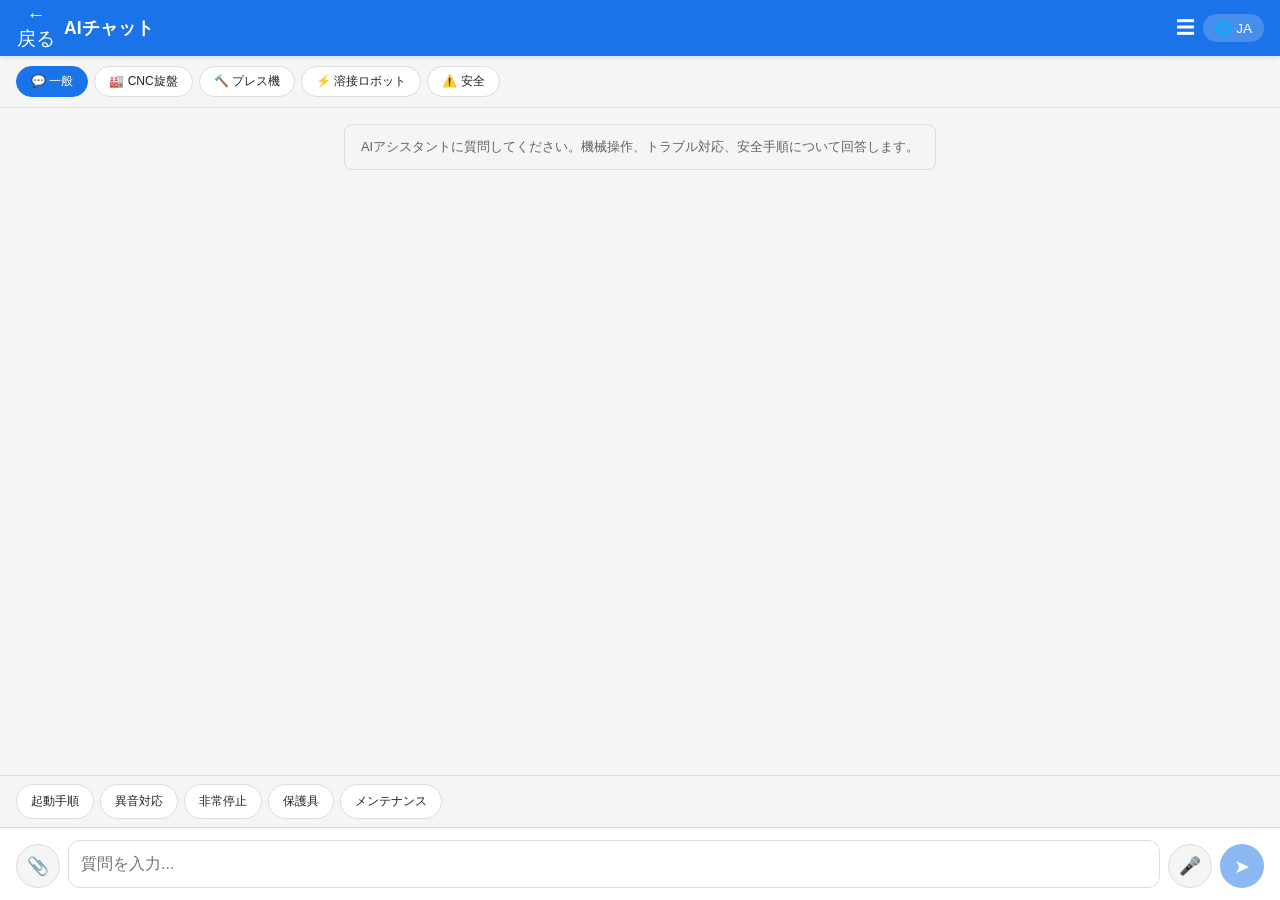
==== app/pages/chat.html @ f4dd7ce7 "Initial commit: Genba AI Navi - 製造現場向けAIナビポータル Google Map統合、拠点管理、ダッシュボード、チャット、チェックリスト等を含む  Co-Author" ====
<!DOCTYPE html>
<html lang="ja">
<head>
  <meta charset="UTF-8">
  <meta name="viewport" content="width=device-width, initial-scale=1.0, maximum-scale=1.0, user-scalable=no">
  <title>AIチャット - 現場AIナビ</title>
  <link rel="stylesheet" href="../css/style.css">
  <link rel="stylesheet" href="../css/layout.css">
  <style>
    body {
      display: flex;
      flex-direction: column;
      height: 100vh;
      overflow: hidden;
    }

    .chat-page {
      flex: 1;
      display: flex;
      flex-direction: column;
      padding-top: var(--layout-header-height);
      overflow: hidden;
    }

    /* Context Selector */
    .context-bar {
      flex-shrink: 0;
      display: flex;
      gap: 6px;
      padding: 10px 16px;
      overflow-x: auto;
      border-bottom: 1px solid var(--border);
      background: var(--bg);
    }

    .context-chip {
      padding: 6px 14px;
      border: 1px solid var(--border);
      border-radius: 20px;
      background: var(--bg-card);
      cursor: pointer;
      font-size: 0.75em;
      white-space: nowrap;
      color: var(--text);
      transition: all 0.2s;
    }

    .context-chip.active {
      background: var(--primary);
      color: #fff;
      border-color: var(--primary);
    }

    /* Messages */
    .chat-messages-full {
      flex: 1;
      overflow-y: auto;
      padding: 16px;
      display: flex;
      flex-direction: column;
      gap: 12px;
      -webkit-overflow-scrolling: touch;
    }

    .msg {
      max-width: 85%;
      padding: 12px 16px;
      border-radius: 16px;
      font-size: 0.95em;
      line-height: 1.6;
      word-break: break-word;
      position: relative;
    }

    .msg.user {
      align-self: flex-end;
      background: var(--primary);
      color: #fff;
      border-bottom-right-radius: 4px;
    }

    .msg.ai {
      align-self: flex-start;
      background: var(--bg-card);
      border: 1px solid var(--border);
      border-bottom-left-radius: 4px;
    }

    .msg.system {
      align-self: center;
      background: var(--bg);
      border: 1px solid var(--border);
      font-size: 0.8em;
      color: var(--text-secondary);
      text-align: center;
      max-width: 90%;
      border-radius: 8px;
    }

    .msg-time {
      font-size: 0.65em;
      opacity: 0.6;
      margin-top: 4px;
      text-align: right;
    }

    .msg.ai .msg-time { text-align: left; }

    .msg-actions {
      display: flex;
      gap: 6px;
      margin-top: 8px;
    }

    .msg-action-btn {
      background: none;
      border: 1px solid var(--border);
      padding: 4px 10px;
      border-radius: 16px;
      cursor: pointer;
      font-size: 0.75em;
      color: var(--text-secondary);
      transition: background 0.15s;
    }

    .msg-action-btn:active { background: var(--bg); }

    /* Thinking indicator */
    .thinking-dots {
      display: inline-flex;
      gap: 4px;
      padding: 4px 0;
    }

    .thinking-dots span {
      width: 8px;
      height: 8px;
      background: var(--text-secondary);
      border-radius: 50%;
      animation: bounce 1.4s infinite ease-in-out;
    }

    .thinking-dots span:nth-child(1) { animation-delay: 0s; }
    .thinking-dots span:nth-child(2) { animation-delay: 0.2s; }
    .thinking-dots span:nth-child(3) { animation-delay: 0.4s; }

    @keyframes bounce {
      0%, 80%, 100% { transform: scale(0.6); opacity: 0.4; }
      40% { transform: scale(1); opacity: 1; }
    }

    /* Suggested Questions */
    .suggestions {
      flex-shrink: 0;
      display: flex;
      gap: 6px;
      padding: 8px 16px;
      overflow-x: auto;
      border-top: 1px solid var(--border);
      background: var(--bg);
    }

    .suggestion-btn {
      padding: 8px 14px;
      background: var(--bg-card);
      border: 1px solid var(--border);
      border-radius: 20px;
      cursor: pointer;
      font-size: 0.78em;
      white-space: nowrap;
      color: var(--text);
    }

    .suggestion-btn:active { background: rgba(26, 115, 232, 0.1); }

    /* Input Area */
    .chat-input-full {
      flex-shrink: 0;
      padding: 12px 16px;
      border-top: 1px solid var(--border);
      background: var(--bg-card);
      padding-bottom: calc(12px + env(safe-area-inset-bottom, 0));
    }

    .input-row {
      display: flex;
      align-items: flex-end;
      gap: 8px;
    }

    .input-row textarea {
      flex: 1;
      padding: 10px 14px;
      border: 1px solid var(--border);
      border-radius: 20px;
      resize: none;
      font-size: 0.95em;
      font-family: inherit;
      background: var(--bg);
      color: var(--text);
      max-height: 120px;
      line-height: 1.4;
    }

    .input-row textarea:focus {
      outline: none;
      border-color: var(--primary);
    }

    .send-btn {
      width: 44px;
      height: 44px;
      border-radius: 50%;
      background: var(--primary);
      color: #fff;
      border: none;
      cursor: pointer;
      font-size: 1.2em;
      display: flex;
      align-items: center;
      justify-content: center;
      flex-shrink: 0;
    }

    .send-btn:disabled { opacity: 0.5; cursor: not-allowed; }
    .send-btn:active:not(:disabled) { background: var(--primary-dark); }

    .voice-btn-chat {
      width: 44px;
      height: 44px;
      border-radius: 50%;
      background: var(--bg);
      border: 1px solid var(--border);
      cursor: pointer;
      font-size: 1.1em;
      display: flex;
      align-items: center;
      justify-content: center;
      flex-shrink: 0;
    }

    .voice-btn-chat.recording {
      background: var(--danger);
      border-color: var(--danger);
      animation: pulse 1s infinite;
    }

    /* Image upload */
    .attach-btn {
      width: 44px;
      height: 44px;
      border-radius: 50%;
      background: var(--bg);
      border: 1px solid var(--border);
      cursor: pointer;
      font-size: 1.1em;
      display: flex;
      align-items: center;
      justify-content: center;
      flex-shrink: 0;
    }

    .image-preview {
      display: none;
      padding: 8px 16px 0;
    }

    .image-preview img {
      max-height: 100px;
      border-radius: 8px;
      border: 1px solid var(--border);
    }

    .image-preview .remove-img {
      background: var(--danger);
      color: #fff;
      border: none;
      border-radius: 50%;
      width: 22px;
      height: 22px;
      cursor: pointer;
      font-size: 0.7em;
      position: relative;
      top: -50px;
      left: -12px;
    }

    /* History sidebar */
    .history-drawer {
      position: fixed;
      top: 0;
      left: -300px;
      width: 280px;
      height: 100vh;
      background: var(--bg-card);
      border-right: 1px solid var(--border);
      z-index: 300;
      transition: left 0.3s ease;
      display: flex;
      flex-direction: column;
    }

    .history-drawer.open { left: 0; }

    .history-drawer-header {
      padding: 16px;
      border-bottom: 1px solid var(--border);
      display: flex;
      justify-content: space-between;
      align-items: center;
      padding-top: calc(16px + env(safe-area-inset-top, 0));
    }

    .history-drawer-header h3 { font-size: 1em; }

    .history-drawer-close {
      background: none;
      border: none;
      font-size: 1.2em;
      cursor: pointer;
      color: var(--text);
    }

    .history-list {
      flex: 1;
      overflow-y: auto;
      padding: 8px;
    }

    .history-entry {
      padding: 10px 12px;
      border-radius: 8px;
      cursor: pointer;
      font-size: 0.85em;
      margin-bottom: 4px;
      color: var(--text);
      transition: background 0.15s;
    }

    .history-entry:hover { background: var(--bg); }

    .history-entry .history-q {
      font-weight: 500;
      white-space: nowrap;
      overflow: hidden;
      text-overflow: ellipsis;
    }

    .history-entry .history-t {
      font-size: 0.75em;
      color: var(--text-secondary);
      margin-top: 2px;
    }

    .new-chat-btn {
      margin: 8px;
      padding: 10px;
      background: var(--primary);
      color: #fff;
      border: none;
      border-radius: 8px;
      cursor: pointer;
      font-size: 0.9em;
    }

    .overlay {
      position: fixed;
      inset: 0;
      background: rgba(0,0,0,0.4);
      z-index: 250;
      display: none;
    }

    .overlay.show { display: block; }
  </style>
</head>
<body>
  <!-- Header -->
  <header class="l-header">
    <div class="l-header__left">
      <button id="back-btn" class="l-header__back" onclick="window.location.href='../index.html'">←</button>
      <span class="l-header__title" id="header-title">AIチャット</span>
    </div>
    <div class="l-header__actions">
      <button id="history-toggle" style="background:none;border:none;color:#fff;font-size:1.2em;cursor:pointer;">☰</button>
      <button id="lang-btn" class="icon-btn" style="color:#fff;">
        <span>🌐</span>
        <span id="current-lang">JA</span>
      </button>
    </div>
  </header>

  <!-- History Drawer -->
  <div class="overlay" id="overlay"></div>
  <div class="history-drawer" id="history-drawer">
    <div class="history-drawer-header">
      <h3 id="history-title">質問履歴</h3>
      <button class="history-drawer-close" id="history-close">✕</button>
    </div>
    <div class="history-list" id="history-list"></div>
    <button class="new-chat-btn" id="new-chat-btn">＋ 新しいチャット</button>
  </div>

  <!-- Chat Page -->
  <div class="chat-page l-chat">
    <!-- Context Selector -->
    <div class="context-bar">
      <button class="context-chip active" data-context="general">💬 一般</button>
      <button class="context-chip" data-context="cnc">🏭 CNC旋盤</button>
      <button class="context-chip" data-context="press">🔨 プレス機</button>
      <button class="context-chip" data-context="welder">⚡ 溶接ロボット</button>
      <button class="context-chip" data-context="safety">⚠️ 安全</button>
    </div>

    <!-- Messages -->
    <div class="chat-messages-full l-chat__messages" id="chat-messages">
      <div class="msg system">
        <span id="welcome-msg">AIアシスタントに質問してください。機械操作、トラブル対応、安全手順について回答します。</span>
      </div>
    </div>

    <!-- Suggestions -->
    <div class="suggestions" id="suggestions">
      <button class="suggestion-btn" data-q="CNC旋盤の起動手順を教えて">起動手順</button>
      <button class="suggestion-btn" data-q="異音がする場合どうすればいい？">異音対応</button>
      <button class="suggestion-btn" data-q="非常停止の手順は？">非常停止</button>
      <button class="suggestion-btn" data-q="保護具の正しい着用方法">保護具</button>
      <button class="suggestion-btn" data-q="定期メンテナンスの項目">メンテナンス</button>
    </div>

    <!-- Image Preview -->
    <div class="image-preview" id="image-preview">
      <img id="preview-img" src="" alt="preview">
      <button class="remove-img" id="remove-img">✕</button>
    </div>

    <!-- Input Area -->
    <div class="chat-input-full l-chat__input">
      <div class="input-row">
        <button class="attach-btn" id="attach-btn" title="画像を添付">📎</button>
        <textarea id="chat-input" rows="1" placeholder="質問を入力..."></textarea>
        <button class="voice-btn-chat" id="voice-btn" title="音声入力">🎤</button>
        <button class="send-btn" id="send-btn" disabled>➤</button>
      </div>
      <input type="file" id="file-input" accept="image/*" style="display:none;">
    </div>
  </div>

  <script>
    // ========== State ==========
    const lang = localStorage.getItem('genba-lang') || 'ja';
    const aiModel = localStorage.getItem('genba-model') || 'gemma3:latest';
    const voiceEnabled = localStorage.getItem('genba-voice') !== 'false';
    const voiceSpeed = parseFloat(localStorage.getItem('genba-voice-speed') || '1');
    let currentContext = 'general';
    let attachedImage = null;
    let conversations = JSON.parse(localStorage.getItem('genba-chat-history') || '[]');
    let currentConvoId = Date.now();
    let messages = [];

    // Theme
    document.documentElement.setAttribute('data-theme', localStorage.getItem('genba-theme') || 'light');
    document.documentElement.setAttribute('data-fontsize', localStorage.getItem('genba-fontsize') || 'medium');

    // ========== i18n ==========
    const texts = {
      ja: {
        title: 'AIチャット', history: '質問履歴', newChat: '＋ 新しいチャット',
        placeholder: '質問を入力...', back: '← 戻る',
        welcome: 'AIアシスタントに質問してください。機械操作、トラブル対応、安全手順について回答します。',
        thinking: '考え中...', error: 'エラー: Ollamaに接続できません',
        copied: 'コピーしました', read: '🔊 読み上げ', copy: '📋 コピー',
        general: '💬 一般', safety: '⚠️ 安全',
        s1: '起動手順', s2: '異音対応', s3: '非常停止', s4: '保護具', s5: 'メンテナンス',
        q1: 'CNC旋盤の起動手順を教えて', q2: '異音がする場合どうすればいい？',
        q3: '非常停止の手順は？', q4: '保護具の正しい着用方法', q5: '定期メンテナンスの項目',
      },
      en: {
        title: 'AI Chat', history: 'History', newChat: '＋ New Chat',
        placeholder: 'Type your question...', back: '← Back',
        welcome: 'Ask the AI assistant about machine operation, troubleshooting, and safety procedures.',
        thinking: 'Thinking...', error: 'Error: Cannot connect to Ollama',
        copied: 'Copied', read: '🔊 Read', copy: '📋 Copy',
        general: '💬 General', safety: '⚠️ Safety',
        s1: 'Startup', s2: 'Strange noise', s3: 'Emergency stop', s4: 'PPE', s5: 'Maintenance',
        q1: 'How to start the CNC lathe?', q2: 'What to do if there is a strange noise?',
        q3: 'Emergency stop procedure?', q4: 'Proper PPE usage', q5: 'Regular maintenance items',
      },
      th: {
        title: 'แชท AI', history: 'ประวัติ', newChat: '＋ แชทใหม่',
        placeholder: 'พิมพ์คำถาม...', back: '← กลับ',
        welcome: 'ถามผู้ช่วย AI เกี่ยวกับการใช้เครื่องจักร การแก้ปัญหา และขั้นตอนความปลอดภัย',
        thinking: 'กำลังคิด...', error: 'ข้อผิดพลาด: ไม่สามารถเชื่อมต่อ Ollama',
        copied: 'คัดลอกแล้ว', read: '🔊 อ่าน', copy: '📋 คัดลอก',
        general: '💬 ทั่วไป', safety: '⚠️ ความปลอดภัย',
        s1: 'เริ่มเครื่อง', s2: 'เสียงผิดปกติ', s3: 'หยุดฉุกเฉิน', s4: 'อุปกรณ์ป้องกัน', s5: 'บำรุงรักษา',
        q1: 'วิธีเริ่มเครื่องกลึง CNC?', q2: 'ทำอย่างไรเมื่อมีเสียงผิดปกติ?',
        q3: 'ขั้นตอนหยุดฉุกเฉิน?', q4: 'วิธีสวมอุปกรณ์ป้องกันที่ถูกต้อง', q5: 'รายการบำรุงรักษาประจำ',
      },
      vi: {
        title: 'Chat AI', history: 'Lịch sử', newChat: '＋ Chat mới',
        placeholder: 'Nhập câu hỏi...', back: '← Quay lại',
        welcome: 'Hỏi trợ lý AI về vận hành máy, xử lý sự cố và quy trình an toàn.',
        thinking: 'Đang suy nghĩ...', error: 'Lỗi: Không thể kết nối Ollama',
        copied: 'Đã sao chép', read: '🔊 Đọc', copy: '📋 Sao chép',
        general: '💬 Chung', safety: '⚠️ An toàn',
        s1: 'Khởi động', s2: 'Tiếng lạ', s3: 'Dừng khẩn cấp', s4: 'Bảo hộ', s5: 'Bảo trì',
        q1: 'Cách khởi động máy tiện CNC?', q2: 'Phải làm gì khi có tiếng lạ?',
        q3: 'Quy trình dừng khẩn cấp?', q4: 'Cách sử dụng đồ bảo hộ đúng', q5: 'Các mục bảo trì định kỳ',
      },
    };

    const t = texts[lang] || texts.ja;

    // Apply i18n
    document.getElementById('header-title').textContent = t.title;
    document.getElementById('history-title').textContent = t.history;
    document.getElementById('new-chat-btn').textContent = t.newChat;
    document.getElementById('chat-input').placeholder = t.placeholder;
    document.getElementById('back-btn').textContent = t.back;
    document.getElementById('welcome-msg').textContent = t.welcome;
    document.getElementById('current-lang').textContent = lang.toUpperCase();

    const sugBtns = document.querySelectorAll('.suggestion-btn');
    const sKeys = ['s1','s2','s3','s4','s5'];
    const qKeys = ['q1','q2','q3','q4','q5'];
    sugBtns.forEach((btn, i) => {
      btn.textContent = t[sKeys[i]];
      btn.dataset.q = t[qKeys[i]];
    });

    // ========== Context ==========
    const contextPrompts = {
      general: 'You are a factory floor assistant AI.',
      cnc: 'You are an expert on CNC lathes (model CK6140, FANUC controller). Focus on CNC lathe operation, programming, and troubleshooting.',
      press: 'You are an expert on hydraulic press machines (model AP-100, 100-ton). Focus on press operation and safety.',
      welder: 'You are an expert on arc welding robots (model RW-200). Focus on welding robot operation and maintenance.',
      safety: 'You are a factory safety expert. Focus on safety procedures, PPE, emergency response, and daily inspections.',
    };

    document.querySelectorAll('.context-chip').forEach(chip => {
      chip.addEventListener('click', () => {
        document.querySelectorAll('.context-chip').forEach(c => c.classList.remove('active'));
        chip.classList.add('active');
        currentContext = chip.dataset.context;
      });
    });

    // ========== Chat ==========
    const chatInput = document.getElementById('chat-input');
    const sendBtn = document.getElementById('send-btn');
    const chatMessages = document.getElementById('chat-messages');

    chatInput.addEventListener('input', () => {
      sendBtn.disabled = !chatInput.value.trim() && !attachedImage;
      chatInput.style.height = 'auto';
      chatInput.style.height = Math.min(chatInput.scrollHeight, 120) + 'px';
    });

    chatInput.addEventListener('keydown', (e) => {
      if (e.key === 'Enter' && !e.shiftKey) {
        e.preventDefault();
        sendMessage();
      }
    });

    sendBtn.addEventListener('click', sendMessage);

    // Suggestions
    document.querySelectorAll('.suggestion-btn').forEach(btn => {
      btn.addEventListener('click', () => {
        chatInput.value = btn.dataset.q;
        sendBtn.disabled = false;
        sendMessage();
      });
    });

    async function sendMessage() {
      const text = chatInput.value.trim();
      if (!text && !attachedImage) return;

      chatInput.value = '';
      chatInput.style.height = 'auto';
      sendBtn.disabled = true;
      document.getElementById('suggestions').style.display = 'none';

      addMessage(text, 'user');
      messages.push({ role: 'user', content: text });

      // Clear image
      const imgData = attachedImage;
      if (attachedImage) {
        attachedImage = null;
        document.getElementById('image-preview').style.display = 'none';
      }

      // Thinking
      const thinkingEl = document.createElement('div');
      thinkingEl.className = 'msg ai';
      thinkingEl.innerHTML = `<div class="thinking-dots"><span></span><span></span><span></span></div>`;
      chatMessages.appendChild(thinkingEl);
      chatMessages.scrollTop = chatMessages.scrollHeight;

      try {
        const langNames = { ja: '日本語', en: 'English', th: 'ภาษาไทย', vi: 'Tiếng Việt' };
        const systemPrompt = `${contextPrompts[currentContext]} Always respond in ${langNames[lang] || '日本語'}. Keep answers clear, concise, and step-by-step. Use simple language suitable for factory workers.`;

        const body = {
          model: aiModel,
          prompt: text,
          system: systemPrompt,
          stream: false,
        };

        // If vision model and image attached
        if (imgData && aiModel.includes('vl')) {
          body.images = [imgData.split(',')[1]];
        }

        const res = await fetch('http://localhost:11434/api/generate', {
          method: 'POST',
          headers: { 'Content-Type': 'application/json' },
          body: JSON.stringify(body),
        });

        const data = await res.json();
        thinkingEl.remove();
        addMessage(data.response, 'ai');
        messages.push({ role: 'assistant', content: data.response });

        // Save to history
        saveConversation(text, data.response);
      } catch (e) {
        thinkingEl.remove();
        addMessage(t.error, 'ai');
      }
    }

    function addMessage(text, type) {
      const el = document.createElement('div');
      el.className = `msg ${type}`;

      const time = new Date().toLocaleTimeString([], { hour: '2-digit', minute: '2-digit' });
      let html = `<div class="msg-text">${escapeHtml(text)}</div><div class="msg-time">${time}</div>`;

      if (type === 'ai') {
        html += `
          <div class="msg-actions">
            <button class="msg-action-btn copy-btn">${t.copy}</button>
            <button class="msg-action-btn read-btn">${t.read}</button>
          </div>`;
      }

      el.innerHTML = html;

      if (type === 'ai') {
        el.querySelector('.copy-btn').addEventListener('click', () => {
          navigator.clipboard.writeText(text);
          el.querySelector('.copy-btn').textContent = `✓ ${t.copied}`;
          setTimeout(() => el.querySelector('.copy-btn').textContent = t.copy, 2000);
        });
        el.querySelector('.read-btn').addEventListener('click', () => speak(text));
      }

      chatMessages.appendChild(el);
      chatMessages.scrollTop = chatMessages.scrollHeight;
    }

    function escapeHtml(str) {
      const div = document.createElement('div');
      div.textContent = str;
      return div.innerHTML.replace(/\n/g, '<br>');
    }

    // ========== Image Attach ==========
    const attachBtn = document.getElementById('attach-btn');
    const fileInput = document.getElementById('file-input');

    attachBtn.addEventListener('click', () => fileInput.click());

    fileInput.addEventListener('change', (e) => {
      const file = e.target.files[0];
      if (!file) return;

      const reader = new FileReader();
      reader.onload = (ev) => {
        attachedImage = ev.target.result;
        document.getElementById('preview-img').src = attachedImage;
        document.getElementById('image-preview').style.display = 'block';
        sendBtn.disabled = false;
      };
      reader.readAsDataURL(file);
    });

    document.getElementById('remove-img').addEventListener('click', () => {
      attachedImage = null;
      document.getElementById('image-preview').style.display = 'none';
      fileInput.value = '';
      sendBtn.disabled = !chatInput.value.trim();
    });

    // ========== Voice ==========
    const voiceBtn = document.getElementById('voice-btn');

    if ('webkitSpeechRecognition' in window || 'SpeechRecognition' in window) {
      const SpeechRecognition = window.SpeechRecognition || window.webkitSpeechRecognition;
      const recognition = new SpeechRecognition();
      recognition.continuous = false;
      recognition.interimResults = false;
      const langMap = { ja: 'ja-JP', en: 'en-US', th: 'th-TH', vi: 'vi-VN' };

      recognition.onresult = (event) => {
        chatInput.value = event.results[0][0].transcript;
        sendBtn.disabled = false;
        voiceBtn.classList.remove('recording');
      };

      recognition.onend = () => voiceBtn.classList.remove('recording');
      recognition.onerror = () => voiceBtn.classList.remove('recording');

      voiceBtn.addEventListener('click', () => {
        if (voiceBtn.classList.contains('recording')) {
          recognition.stop();
        } else {
          recognition.lang = langMap[lang] || 'ja-JP';
          recognition.start();
          voiceBtn.classList.add('recording');
        }
      });
    } else {
      voiceBtn.style.display = 'none';
    }

    function speak(text) {
      if (!voiceEnabled || !('speechSynthesis' in window)) return;
      window.speechSynthesis.cancel();
      const u = new SpeechSynthesisUtterance(text);
      const langMap = { ja: 'ja-JP', en: 'en-US', th: 'th-TH', vi: 'vi-VN' };
      u.lang = langMap[lang] || 'ja-JP';
      u.rate = voiceSpeed;
      window.speechSynthesis.speak(u);
    }

    // ========== History Drawer ==========
    const drawer = document.getElementById('history-drawer');
    const overlay = document.getElementById('overlay');

    document.getElementById('history-toggle').addEventListener('click', () => {
      drawer.classList.add('open');
      overlay.classList.add('show');
      renderHistory();
    });

    function closeDrawer() {
      drawer.classList.remove('open');
      overlay.classList.remove('show');
    }

    document.getElementById('history-close').addEventListener('click', closeDrawer);
    overlay.addEventListener('click', closeDrawer);

    document.getElementById('new-chat-btn').addEventListener('click', () => {
      currentConvoId = Date.now();
      messages = [];
      chatMessages.innerHTML = `<div class="msg system"><span>${t.welcome}</span></div>`;
      document.getElementById('suggestions').style.display = 'flex';
      closeDrawer();
    });

    function saveConversation(question, answer) {
      const entry = {
        id: currentConvoId,
        question: question.substring(0, 60),
        time: new Date().toLocaleString(),
        messages: [...messages],
      };

      const idx = conversations.findIndex(c => c.id === currentConvoId);
      if (idx >= 0) {
        conversations[idx] = entry;
      } else {
        conversations.unshift(entry);
      }

      if (conversations.length > 20) conversations = conversations.slice(0, 20);
      localStorage.setItem('genba-chat-history', JSON.stringify(conversations));
    }

    function renderHistory() {
      const list = document.getElementById('history-list');
      if (conversations.length === 0) {
        list.innerHTML = '<div style="text-align:center;padding:20px;color:var(--text-secondary);font-size:0.85em;">履歴なし</div>';
        return;
      }
      list.innerHTML = conversations.map(c => `
        <div class="history-entry" data-id="${c.id}">
          <div class="history-q">${escapeHtml(c.question)}</div>
          <div class="history-t">${c.time}</div>
        </div>
      `).join('');

      list.querySelectorAll('.history-entry').forEach(entry => {
        entry.addEventListener('click', () => {
          const convo = conversations.find(c => c.id === parseInt(entry.dataset.id));
          if (convo) {
            currentConvoId = convo.id;
            messages = convo.messages || [];
            chatMessages.innerHTML = `<div class="msg system"><span>${t.welcome}</span></div>`;
            messages.forEach(m => addMessage(m.content, m.role === 'user' ? 'user' : 'ai'));
            document.getElementById('suggestions').style.display = 'none';
          }
          closeDrawer();
        });
      });
    }
  </script>
</body>
</html>
---- app/css/style.css ----
/* ========== CSS Variables ========== */
:root {
  --primary: #1a73e8;
  --primary-dark: #1557b0;
  --danger: #d93025;
  --warning: #f9ab00;
  --success: #1e8e3e;
  --bg: #f5f5f5;
  --bg-card: #ffffff;
  --text: #202124;
  --text-secondary: #5f6368;
  --border: #dadce0;
  --shadow: 0 1px 3px rgba(0, 0, 0, 0.12);
  --radius: 12px;
  /* Layout heights defined in layout.css: --layout-header-height, --layout-nav-height */
  --font-size-base: 16px;
}

[data-theme="dark"] {
  --bg: #1a1a2e;
  --bg-card: #16213e;
  --text: #e0e0e0;
  --text-secondary: #a0a0a0;
  --border: #333;
  --shadow: 0 1px 3px rgba(0, 0, 0, 0.4);
}

[data-fontsize="small"] { --font-size-base: 14px; }
[data-fontsize="medium"] { --font-size-base: 16px; }
[data-fontsize="large"] { --font-size-base: 20px; }
[data-fontsize="xlarge"] { --font-size-base: 24px; }

/* ========== Reset & Base ========== */
html { scroll-behavior: smooth; }
* { margin: 0; padding: 0; box-sizing: border-box; }

body {
  font-family: -apple-system, BlinkMacSystemFont, "Hiragino Sans", "Noto Sans JP", sans-serif;
  font-size: var(--font-size-base);
  background: var(--bg);
  color: var(--text);
  min-height: 100vh;
  -webkit-text-size-adjust: 100%;
}

/* ========== Header (component styles) ========== */
#lang-btn {
  display: flex;
  align-items: center;
  gap: 4px;
  background: rgba(255, 255, 255, 0.2);
  border: none;
  color: #fff;
  padding: 6px 12px;
  border-radius: 20px;
  cursor: pointer;
  font-size: 0.85em;
}

.page {
  display: none !important;
  animation: fadeIn 0.2s ease;
}

.page.active { display: flex !important; flex-direction: column; }

@keyframes fadeIn {
  from { opacity: 0; transform: translateY(8px); }
  to { opacity: 1; transform: translateY(0); }
}

/* ========== Bottom Nav (component styles) ========== */

.nav-item {
  display: flex;
  flex-direction: column;
  align-items: center;
  gap: 2px;
  background: none;
  border: none;
  color: var(--text-secondary);
  cursor: pointer;
  padding: 8px 4px;
  font-size: 0.65em;
  transition: color 0.2s;
  min-width: 0;
  flex: 1;
}

.nav-item.active { color: var(--primary); }
.nav-icon { font-size: 1.6em; }

/* ========== Home Page ========== */
.greeting h2 {
  font-size: 1.4em;
  margin-bottom: 20px;
  padding-top: 8px;
}

.quick-actions h3,
.recent-section h3 {
  font-size: 0.95em;
  color: var(--text-secondary);
  margin-bottom: 12px;
}

.action-grid {
  display: grid;
  grid-template-columns: repeat(2, 1fr);
  gap: 12px;
  margin-bottom: 24px;
}

.action-card {
  display: flex;
  flex-direction: column;
  align-items: center;
  gap: 8px;
  padding: 20px 12px;
  background: var(--bg-card);
  border: 1px solid var(--border);
  border-radius: var(--radius);
  cursor: pointer;
  box-shadow: var(--shadow);
  font-size: 0.9em;
  color: var(--text);
  transition: transform 0.15s, box-shadow 0.15s, background 0.15s;
}

.action-card:hover {
  box-shadow: 0 4px 12px rgba(0, 0, 0, 0.15);
  background: var(--bg);
}

.action-card:active { transform: scale(0.97); }
.action-icon { font-size: 2em; }

.recent-list {
  list-style: none;
}

.recent-list li {
  padding: 12px;
  background: var(--bg-card);
  border-radius: 8px;
  margin-bottom: 8px;
  border: 1px solid var(--border);
  font-size: 0.9em;
  color: var(--text-secondary);
}

/* ========== Search Bar ========== */
.search-bar {
  /* margin handled by parent l-page__content gap */
}

.search-bar input {
  width: 100%;
  padding: 12px 16px;
  border: 1px solid var(--border);
  border-radius: var(--radius);
  font-size: 1em;
  background: var(--bg-card);
  color: var(--text);
}

/* ========== Card List ========== */
.card-list {
  display: flex;
  flex-direction: column;
  gap: 8px;
}

.card-item {
  display: flex;
  align-items: center;
  gap: 12px;
  padding: 14px;
  background: var(--bg-card);
  border: 1px solid var(--border);
  border-radius: var(--radius);
  cursor: pointer;
  box-shadow: var(--shadow);
  transition: transform 0.15s;
}

.card-item:active { transform: scale(0.98); }

.card-item .card-icon { font-size: 1.5em; }

.card-item .card-info {
  flex: 1;
}

.card-item .card-title {
  font-weight: 600;
  font-size: 0.95em;
}

.card-item .card-desc {
  font-size: 0.8em;
  color: var(--text-secondary);
  margin-top: 2px;
}

/* ========== Guide Detail ========== */
.guide-detail {
  margin-top: 16px;
}

.guide-detail.hidden { display: none; }

.step-card {
  background: var(--bg-card);
  border: 1px solid var(--border);
  border-radius: var(--radius);
  padding: 16px;
  margin-bottom: 12px;
  box-shadow: var(--shadow);
}

.step-number {
  display: inline-block;
  background: var(--primary);
  color: #fff;
  width: 28px;
  height: 28px;
  border-radius: 50%;
  text-align: center;
  line-height: 28px;
  font-size: 0.85em;
  font-weight: 600;
  margin-bottom: 8px;
}

.step-text {
  font-size: 0.95em;
  line-height: 1.6;
}

.step-media {
  margin-top: 12px;
}

.step-media img,
.step-media video {
  width: 100%;
  border-radius: 8px;
}

.btn-back {
  background: none;
  border: 1px solid var(--border);
  padding: 8px 16px;
  border-radius: 8px;
  cursor: pointer;
  color: var(--text);
  margin-bottom: 16px;
  font-size: 0.9em;
}

/* ========== Chat / Troubleshoot ========== */
.chat-container {
  display: flex;
  flex-direction: column;
  height: calc(100vh - var(--layout-header-height) - var(--layout-nav-height) - 80px);
}

.chat-messages {
  flex: 1;
  overflow-y: auto;
  padding: 8px 0;
  display: flex;
  flex-direction: column;
  gap: 12px;
}

.chat-empty-state {
  flex: 1;
  display: flex;
  flex-direction: column;
  align-items: center;
  justify-content: center;
  opacity: 0.5;
}

.chat-empty-state__icon {
  font-size: 3em;
  margin-bottom: 12px;
}

.chat-empty-state__text {
  text-align: center;
  font-size: 0.95em;
  line-height: 1.6;
  color: var(--text-secondary);
}

.chat-bubble {
  max-width: 85%;
  padding: 12px 16px;
  border-radius: 16px;
  font-size: 0.95em;
  line-height: 1.5;
  word-break: break-word;
}

.chat-bubble.user {
  align-self: flex-end;
  background: var(--primary);
  color: #fff;
  border-bottom-right-radius: 4px;
}

.chat-bubble.ai {
  align-self: flex-start;
  background: var(--bg-card);
  border: 1px solid var(--border);
  border-bottom-left-radius: 4px;
}

.chat-bubble.ai .read-aloud-btn {
  display: inline-block;
  margin-top: 8px;
  background: none;
  border: 1px solid var(--border);
  padding: 4px 10px;
  border-radius: 16px;
  cursor: pointer;
  font-size: 0.8em;
  color: var(--text-secondary);
}

.chat-bubble.thinking {
  align-self: flex-start;
  background: var(--bg-card);
  border: 1px solid var(--border);
  color: var(--text-secondary);
  font-style: italic;
}

.chat-input-area {
  padding: 12px 0;
  display: flex;
  flex-direction: column;
  gap: 8px;
}

#chat-input {
  width: 100%;
  padding: 12px;
  border: 1px solid var(--border);
  border-radius: var(--radius);
  resize: none;
  font-size: 1em;
  font-family: inherit;
  background: var(--bg-card);
  color: var(--text);
}

.chat-buttons {
  display: flex;
  gap: 8px;
  justify-content: flex-end;
}

.btn-primary {
  background: var(--primary);
  color: #fff;
  border: none;
  padding: 10px 20px;
  border-radius: var(--radius);
  cursor: pointer;
  font-size: 0.95em;
  font-weight: 500;
}

.btn-primary:active { background: var(--primary-dark); }

.btn-secondary {
  background: var(--bg-card);
  color: var(--text);
  border: 1px solid var(--border);
  padding: 10px 20px;
  border-radius: var(--radius);
  cursor: pointer;
  font-size: 0.95em;
}

.icon-btn {
  border: none;
  background: none;
  cursor: pointer;
  font-size: 1.2em;
  padding: 8px;
}

.voice-btn {
  background: var(--bg-card);
  border: 1px solid var(--border) !important;
  border-radius: 50%;
  width: 44px;
  height: 44px;
  display: flex;
  align-items: center;
  justify-content: center;
}

.voice-btn.recording {
  background: var(--danger);
  border-color: var(--danger) !important;
  animation: pulse 1s infinite;
}

@keyframes pulse {
  0%, 100% { transform: scale(1); }
  50% { transform: scale(1.1); }
}

/* ========== Safety Page ========== */
.safety-categories {
  display: grid;
  grid-template-columns: repeat(3, 1fr);
  gap: 8px;
}

.safety-card {
  display: flex;
  flex-direction: column;
  align-items: center;
  gap: 6px;
  padding: 16px 8px;
  background: var(--bg-card);
  border: 1px solid var(--border);
  border-radius: var(--radius);
  cursor: pointer;
  font-size: 0.8em;
  text-align: center;
  box-shadow: var(--shadow);
}

.safety-card.active {
  border-color: var(--primary);
  background: rgba(26, 115, 232, 0.08);
}

.safety-icon { font-size: 1.8em; }

/* ========== Settings Page ========== */
.settings-list {
  display: flex;
  flex-direction: column;
  gap: 4px;
}

.setting-item {
  display: flex;
  align-items: center;
  justify-content: space-between;
  padding: 14px 16px;
  background: var(--bg-card);
  border: 1px solid var(--border);
  border-radius: var(--radius);
}

.setting-item label:first-child {
  font-weight: 500;
  font-size: 0.95em;
}

.setting-item select,
.setting-item input[type="range"] {
  font-size: 0.9em;
  padding: 4px 8px;
  border: 1px solid var(--border);
  border-radius: 6px;
  background: var(--bg);
  color: var(--text);
}

/* Toggle Switch */
.toggle {
  position: relative;
  display: inline-block;
  width: 50px;
  height: 28px;
}

.toggle input { opacity: 0; width: 0; height: 0; }

.toggle-slider {
  position: absolute;
  cursor: pointer;
  inset: 0;
  background: #ccc;
  border-radius: 28px;
  transition: 0.3s;
}

.toggle-slider::before {
  content: "";
  position: absolute;
  width: 22px;
  height: 22px;
  left: 3px;
  bottom: 3px;
  background: #fff;
  border-radius: 50%;
  transition: 0.3s;
}

.toggle input:checked + .toggle-slider { background: var(--primary); }
.toggle input:checked + .toggle-slider::before { transform: translateX(22px); }

/* ========== Modal ========== */
.modal {
  position: fixed;
  inset: 0;
  background: rgba(0, 0, 0, 0.5);
  display: flex;
  align-items: center;
  justify-content: center;
  z-index: 200;
}

.modal.hidden { display: none; }

.modal-content {
  background: var(--bg-card);
  border-radius: var(--radius);
  padding: 24px;
  width: 90%;
  max-width: 360px;
  text-align: center;
}

.modal-content h2 {
  margin-bottom: 16px;
  font-size: 1.1em;
}

.lang-options {
  display: flex;
  flex-direction: column;
  gap: 8px;
  margin-bottom: 16px;
}

.lang-option {
  padding: 14px;
  border: 1px solid var(--border);
  border-radius: 8px;
  background: var(--bg);
  cursor: pointer;
  font-size: 1.05em;
  color: var(--text);
  transition: background 0.15s;
}

.lang-option:hover,
.lang-option.active {
  background: rgba(26, 115, 232, 0.1);
  border-color: var(--primary);
}

/* ========== Badge ========== */
.badge {
  display: inline-block;
  padding: 3px 10px;
  border-radius: 12px;
  font-size: 0.75em;
  font-weight: 600;
}

.badge.success { background: #e6f4ea; color: #1e8e3e; }
.badge.warning { background: #fef7e0; color: #e37400; }
.badge.danger { background: #fce8e6; color: #d93025; }
.badge.info { background: #e8f0fe; color: #1a73e8; }

[data-theme="dark"] .badge.success { background: #1b3a26; color: #81c995; }
[data-theme="dark"] .badge.warning { background: #3e2e00; color: #fdd663; }
[data-theme="dark"] .badge.danger { background: #3c1410; color: #f28b82; }
[data-theme="dark"] .badge.info { background: #1a2744; color: #8ab4f8; }

/* ========== Progress Bar ========== */
.progress-bar {
  height: 6px;
  background: var(--bg);
  border-radius: 3px;
  overflow: hidden;
}

.progress-fill {
  height: 100%;
  border-radius: 3px;
  background: var(--primary);
  transition: width 0.3s;
}

/* ========== Floating Action Button ========== */
.fab {
  position: fixed;
  bottom: calc(var(--layout-nav-height) + 16px);
  right: 16px;
  width: 56px;
  height: 56px;
  border-radius: 50%;
  background: var(--primary);
  color: #fff;
  border: none;
  box-shadow: 0 4px 12px rgba(0, 0, 0, 0.25);
  cursor: pointer;
  font-size: 1.5em;
  display: flex;
  align-items: center;
  justify-content: center;
  z-index: 90;
  transition: transform 0.2s, box-shadow 0.2s;
}

.fab:hover {
  transform: scale(1.08);
  box-shadow: 0 6px 20px rgba(0, 0, 0, 0.3);
}

.fab:active { transform: scale(0.95); }

/* ========== Chip ========== */
.chip {
  display: inline-flex;
  align-items: center;
  gap: 4px;
  padding: 4px 12px;
  border-radius: 16px;
  font-size: 0.75em;
  font-weight: 500;
  background: var(--bg);
  color: var(--text-secondary);
  border: 1px solid var(--border);
  white-space: nowrap;
}

.chip.active {
  background: rgba(26, 115, 232, 0.1);
  color: var(--primary);
  border-color: var(--primary);
}

/* ========== Print ========== */
/* Print styles handled by layout.css */

/* ========== Utilities ========== */
.hidden { display: none !important; }
.empty-state { text-align: center; color: var(--text-secondary); }
---- app/css/layout.css ----
/* ========================================
   Layout System — Genba AI Navi
   All l-* layout classes
   ======================================== */

/* ===== CSS Variables (Layout) ===== */
:root {
  --layout-header-height: 56px;
  --layout-nav-height: 64px;
}

/* ===== Layout Shell ===== */
.l-page {
  padding-top: calc(var(--layout-header-height) + env(safe-area-inset-top, 0px));
  padding-bottom: 16px;
  min-height: 100vh;
}

.l-page--has-nav {
  padding-bottom: calc(var(--layout-nav-height) + 16px);
}

.l-page--no-header {
  padding-top: 0;
}

.l-page__content {
  padding: 16px;
  display: flex;
  flex-direction: column;
  gap: 16px;
}

/* ===== Header ===== */
.l-header {
  position: fixed;
  top: 0;
  left: 0;
  right: 0;
  height: calc(var(--layout-header-height) + env(safe-area-inset-top, 0px));
  padding-top: env(safe-area-inset-top, 0px);
  display: flex;
  align-items: center;
  justify-content: space-between;
  padding-left: 16px;
  padding-right: 16px;
  background: var(--primary);
  color: #fff;
  z-index: 100;
  box-shadow: 0 2px 4px rgba(0, 0, 0, 0.1);
}

.l-header__left {
  display: flex;
  align-items: center;
  gap: 8px;
  min-width: 0;
}

.l-header__title {
  font-size: 1.1em;
  font-weight: 700;
  white-space: nowrap;
  overflow: hidden;
  text-overflow: ellipsis;
}

.l-header__actions {
  display: flex;
  align-items: center;
  gap: 8px;
  flex-shrink: 0;
}

.l-header__back {
  width: 40px;
  height: 40px;
  display: flex;
  align-items: center;
  justify-content: center;
  border: none;
  background: none;
  color: inherit;
  font-size: 1.2em;
  cursor: pointer;
  border-radius: 50%;
  flex-shrink: 0;
}

.l-header__back:active {
  background: rgba(255, 255, 255, 0.15);
}

/* ===== Bottom Nav ===== */
.l-nav {
  position: fixed;
  bottom: 0;
  left: 0;
  right: 0;
  height: var(--layout-nav-height);
  display: flex;
  justify-content: space-around;
  align-items: center;
  background: var(--bg-card);
  border-top: 1px solid var(--border);
  z-index: 100;
  padding-bottom: env(safe-area-inset-bottom, 0);
}

/* ===== Grid Systems ===== */
.l-grid-2 {
  display: grid;
  grid-template-columns: repeat(2, 1fr);
  gap: 10px;
}

.l-grid-3 {
  display: grid;
  grid-template-columns: repeat(3, 1fr);
  gap: 8px;
}

.l-grid-4 {
  display: grid;
  grid-template-columns: repeat(4, 1fr);
  gap: 8px;
}

/* ===== Section Stacking ===== */
.l-stack {
  display: flex;
  flex-direction: column;
}

.l-stack--xs { gap: 4px; }
.l-stack--sm { gap: 8px; }
.l-stack--md { gap: 16px; }
.l-stack--lg { gap: 24px; }

/* ===== Horizontal Scroll (chips, tabs) ===== */
.l-scroll-x {
  display: flex;
  gap: 8px;
  overflow-x: auto;
  padding-bottom: 4px;
  -webkit-overflow-scrolling: touch;
  scrollbar-width: none;
}

.l-scroll-x::-webkit-scrollbar { display: none; }

/* ===== Sticky Footer (submit buttons) ===== */
.l-sticky-bottom {
  position: sticky;
  bottom: 0;
  padding: 12px 16px;
  background: var(--bg-card);
  border-top: 1px solid var(--border);
  z-index: 10;
}

/* ===== Chat Layout ===== */
.l-chat {
  display: flex;
  flex-direction: column;
  height: calc(100vh - var(--layout-header-height) - env(safe-area-inset-top, 0px));
}

.l-chat__messages {
  flex: 1;
  overflow-y: auto;
  padding: 16px;
  display: flex;
  flex-direction: column;
  gap: 12px;
}

.l-chat__input {
  position: sticky;
  bottom: 0;
  padding: 12px 16px;
  padding-bottom: calc(12px + env(safe-area-inset-bottom, 0px));
  background: var(--bg-card);
  border-top: 1px solid var(--border);
}

/* ===== Login Layout ===== */
.l-login {
  min-height: 100vh;
  display: flex;
  align-items: center;
  justify-content: center;
  padding: 20px;
  background: linear-gradient(135deg, var(--primary), #0d47a1);
}

.l-login__card {
  width: 100%;
  max-width: 400px;
  background: var(--bg-card);
  border-radius: var(--radius);
  padding: 32px 24px;
  box-shadow: 0 8px 32px rgba(0, 0, 0, 0.2);
}

/* ===== Responsive ===== */
@media (min-width: 768px) {
  .l-page__content {
    max-width: 720px;
    margin: 0 auto;
  }

  .l-grid-2 { gap: 16px; }
  .l-grid-3 { gap: 12px; }

  .l-login__card { max-width: 480px; }
}

/* ===== Print ===== */
@media print {
  .l-header,
  .l-nav {
    display: none !important;
  }

  .l-page {
    padding-top: 0;
    padding-bottom: 0;
  }
}
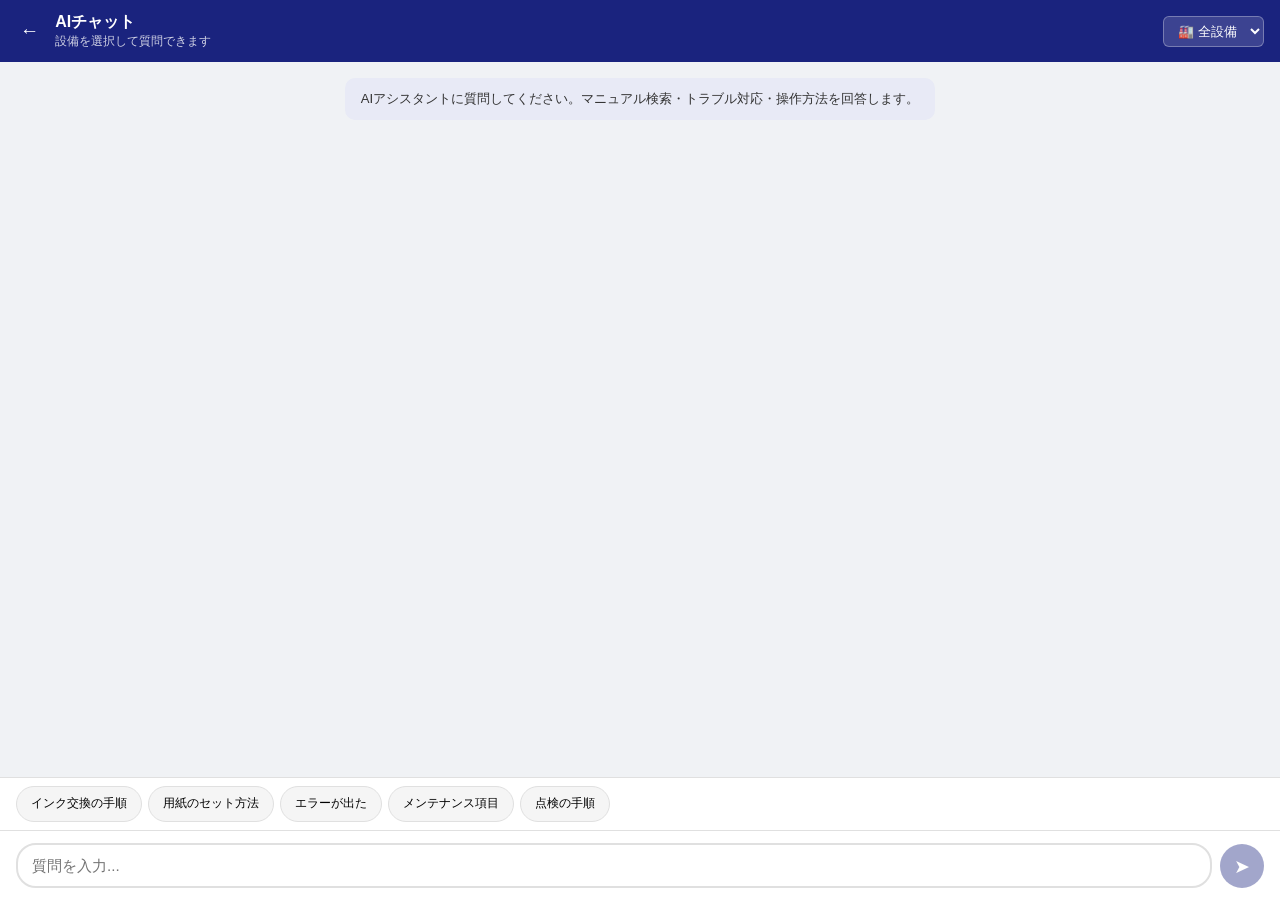
==== commit 6826a01b: "feat: 要望ボタン統合・モーダルフォーカストラップ・API設定を config.js に外部化" ====
--- a/app/pages/chat.html
+++ b/app/pages/chat.html
@@ -4,815 +4,417 @@
   <meta charset="UTF-8">
   <meta name="viewport" content="width=device-width, initial-scale=1.0, maximum-scale=1.0, user-scalable=no">
   <title>AIチャット - 現場AIナビ</title>
-  <link rel="stylesheet" href="../css/style.css">
-  <link rel="stylesheet" href="../css/layout.css">
   <style>
-    body {
-      display: flex;
-      flex-direction: column;
-      height: 100vh;
-      overflow: hidden;
-    }
-
-    .chat-page {
-      flex: 1;
-      display: flex;
-      flex-direction: column;
-      padding-top: var(--layout-header-height);
-      overflow: hidden;
-    }
-
-    /* Context Selector */
-    .context-bar {
-      flex-shrink: 0;
-      display: flex;
-      gap: 6px;
-      padding: 10px 16px;
-      overflow-x: auto;
-      border-bottom: 1px solid var(--border);
-      background: var(--bg);
-    }
-
-    .context-chip {
-      padding: 6px 14px;
-      border: 1px solid var(--border);
-      border-radius: 20px;
-      background: var(--bg-card);
-      cursor: pointer;
-      font-size: 0.75em;
-      white-space: nowrap;
-      color: var(--text);
-      transition: all 0.2s;
-    }
-
-    .context-chip.active {
-      background: var(--primary);
-      color: #fff;
-      border-color: var(--primary);
-    }
+    * { margin: 0; padding: 0; box-sizing: border-box; }
+    body { font-family: -apple-system, BlinkMacSystemFont, 'Segoe UI', sans-serif; display: flex; flex-direction: column; height: 100vh; background: #f0f2f5; }
+
+    /* Header */
+    .chat-header { background: #1a237e; color: #fff; padding: 12px 16px; display: flex; align-items: center; gap: 12px; flex-shrink: 0; }
+    .chat-header .back-btn { background: none; border: none; color: #fff; font-size: 1.2em; cursor: pointer; padding: 4px; }
+    .chat-header .header-info { flex: 1; }
+    .chat-header .header-title { font-weight: 700; font-size: 1em; }
+    .chat-header .header-sub { font-size: 0.75em; opacity: 0.8; }
+    .eq-select { padding: 6px 10px; border: 1px solid rgba(255,255,255,0.3); border-radius: 6px; background: rgba(255,255,255,0.15); color: #fff; font-size: 0.8em; max-width: 160px; }
+    .eq-select option { color: #333; }
 
     /* Messages */
-    .chat-messages-full {
-      flex: 1;
-      overflow-y: auto;
-      padding: 16px;
-      display: flex;
-      flex-direction: column;
-      gap: 12px;
-      -webkit-overflow-scrolling: touch;
-    }
-
-    .msg {
-      max-width: 85%;
-      padding: 12px 16px;
-      border-radius: 16px;
-      font-size: 0.95em;
-      line-height: 1.6;
-      word-break: break-word;
-      position: relative;
-    }
-
-    .msg.user {
-      align-self: flex-end;
-      background: var(--primary);
-      color: #fff;
-      border-bottom-right-radius: 4px;
-    }
-
-    .msg.ai {
-      align-self: flex-start;
-      background: var(--bg-card);
-      border: 1px solid var(--border);
-      border-bottom-left-radius: 4px;
-    }
-
-    .msg.system {
-      align-self: center;
-      background: var(--bg);
-      border: 1px solid var(--border);
-      font-size: 0.8em;
-      color: var(--text-secondary);
-      text-align: center;
-      max-width: 90%;
-      border-radius: 8px;
-    }
-
-    .msg-time {
-      font-size: 0.65em;
-      opacity: 0.6;
-      margin-top: 4px;
-      text-align: right;
-    }
-
-    .msg.ai .msg-time { text-align: left; }
-
-    .msg-actions {
-      display: flex;
-      gap: 6px;
-      margin-top: 8px;
-    }
-
-    .msg-action-btn {
-      background: none;
-      border: 1px solid var(--border);
-      padding: 4px 10px;
-      border-radius: 16px;
-      cursor: pointer;
-      font-size: 0.75em;
-      color: var(--text-secondary);
-      transition: background 0.15s;
-    }
-
-    .msg-action-btn:active { background: var(--bg); }
-
-    /* Thinking indicator */
-    .thinking-dots {
-      display: inline-flex;
-      gap: 4px;
-      padding: 4px 0;
-    }
-
-    .thinking-dots span {
-      width: 8px;
-      height: 8px;
-      background: var(--text-secondary);
-      border-radius: 50%;
-      animation: bounce 1.4s infinite ease-in-out;
-    }
-
-    .thinking-dots span:nth-child(1) { animation-delay: 0s; }
-    .thinking-dots span:nth-child(2) { animation-delay: 0.2s; }
-    .thinking-dots span:nth-child(3) { animation-delay: 0.4s; }
-
-    @keyframes bounce {
-      0%, 80%, 100% { transform: scale(0.6); opacity: 0.4; }
-      40% { transform: scale(1); opacity: 1; }
-    }
-
-    /* Suggested Questions */
-    .suggestions {
-      flex-shrink: 0;
-      display: flex;
-      gap: 6px;
-      padding: 8px 16px;
-      overflow-x: auto;
-      border-top: 1px solid var(--border);
-      background: var(--bg);
-    }
-
-    .suggestion-btn {
-      padding: 8px 14px;
-      background: var(--bg-card);
-      border: 1px solid var(--border);
-      border-radius: 20px;
-      cursor: pointer;
-      font-size: 0.78em;
-      white-space: nowrap;
-      color: var(--text);
-    }
-
-    .suggestion-btn:active { background: rgba(26, 115, 232, 0.1); }
-
-    /* Input Area */
-    .chat-input-full {
-      flex-shrink: 0;
-      padding: 12px 16px;
-      border-top: 1px solid var(--border);
-      background: var(--bg-card);
-      padding-bottom: calc(12px + env(safe-area-inset-bottom, 0));
-    }
-
-    .input-row {
-      display: flex;
-      align-items: flex-end;
-      gap: 8px;
-    }
-
-    .input-row textarea {
-      flex: 1;
-      padding: 10px 14px;
-      border: 1px solid var(--border);
-      border-radius: 20px;
-      resize: none;
-      font-size: 0.95em;
-      font-family: inherit;
-      background: var(--bg);
-      color: var(--text);
-      max-height: 120px;
-      line-height: 1.4;
-    }
-
-    .input-row textarea:focus {
-      outline: none;
-      border-color: var(--primary);
-    }
-
-    .send-btn {
-      width: 44px;
-      height: 44px;
-      border-radius: 50%;
-      background: var(--primary);
-      color: #fff;
-      border: none;
-      cursor: pointer;
-      font-size: 1.2em;
-      display: flex;
-      align-items: center;
-      justify-content: center;
-      flex-shrink: 0;
-    }
-
-    .send-btn:disabled { opacity: 0.5; cursor: not-allowed; }
-    .send-btn:active:not(:disabled) { background: var(--primary-dark); }
-
-    .voice-btn-chat {
-      width: 44px;
-      height: 44px;
-      border-radius: 50%;
-      background: var(--bg);
-      border: 1px solid var(--border);
-      cursor: pointer;
-      font-size: 1.1em;
-      display: flex;
-      align-items: center;
-      justify-content: center;
-      flex-shrink: 0;
-    }
-
-    .voice-btn-chat.recording {
-      background: var(--danger);
-      border-color: var(--danger);
-      animation: pulse 1s infinite;
-    }
-
-    /* Image upload */
-    .attach-btn {
-      width: 44px;
-      height: 44px;
-      border-radius: 50%;
-      background: var(--bg);
-      border: 1px solid var(--border);
-      cursor: pointer;
-      font-size: 1.1em;
-      display: flex;
-      align-items: center;
-      justify-content: center;
-      flex-shrink: 0;
-    }
-
-    .image-preview {
-      display: none;
-      padding: 8px 16px 0;
-    }
-
-    .image-preview img {
-      max-height: 100px;
-      border-radius: 8px;
-      border: 1px solid var(--border);
-    }
-
-    .image-preview .remove-img {
-      background: var(--danger);
-      color: #fff;
-      border: none;
-      border-radius: 50%;
-      width: 22px;
-      height: 22px;
-      cursor: pointer;
-      font-size: 0.7em;
-      position: relative;
-      top: -50px;
-      left: -12px;
-    }
-
-    /* History sidebar */
-    .history-drawer {
-      position: fixed;
-      top: 0;
-      left: -300px;
-      width: 280px;
-      height: 100vh;
-      background: var(--bg-card);
-      border-right: 1px solid var(--border);
-      z-index: 300;
-      transition: left 0.3s ease;
-      display: flex;
-      flex-direction: column;
-    }
-
-    .history-drawer.open { left: 0; }
-
-    .history-drawer-header {
-      padding: 16px;
-      border-bottom: 1px solid var(--border);
-      display: flex;
-      justify-content: space-between;
-      align-items: center;
-      padding-top: calc(16px + env(safe-area-inset-top, 0));
-    }
-
-    .history-drawer-header h3 { font-size: 1em; }
-
-    .history-drawer-close {
-      background: none;
-      border: none;
-      font-size: 1.2em;
-      cursor: pointer;
-      color: var(--text);
-    }
-
-    .history-list {
-      flex: 1;
-      overflow-y: auto;
-      padding: 8px;
-    }
-
-    .history-entry {
-      padding: 10px 12px;
-      border-radius: 8px;
-      cursor: pointer;
-      font-size: 0.85em;
-      margin-bottom: 4px;
-      color: var(--text);
-      transition: background 0.15s;
-    }
-
-    .history-entry:hover { background: var(--bg); }
-
-    .history-entry .history-q {
-      font-weight: 500;
-      white-space: nowrap;
-      overflow: hidden;
-      text-overflow: ellipsis;
-    }
-
-    .history-entry .history-t {
-      font-size: 0.75em;
-      color: var(--text-secondary);
-      margin-top: 2px;
-    }
-
-    .new-chat-btn {
-      margin: 8px;
-      padding: 10px;
-      background: var(--primary);
-      color: #fff;
-      border: none;
-      border-radius: 8px;
-      cursor: pointer;
-      font-size: 0.9em;
-    }
-
-    .overlay {
-      position: fixed;
-      inset: 0;
-      background: rgba(0,0,0,0.4);
-      z-index: 250;
-      display: none;
-    }
-
-    .overlay.show { display: block; }
+    .chat-messages { flex: 1; overflow-y: auto; padding: 16px; display: flex; flex-direction: column; gap: 8px; -webkit-overflow-scrolling: touch; }
+
+    .msg { max-width: 85%; padding: 12px 16px; border-radius: 16px; font-size: 0.93em; line-height: 1.65; word-break: break-word; white-space: pre-wrap; }
+    .msg-user { align-self: flex-end; background: #1a237e; color: #fff; border-bottom-right-radius: 4px; }
+    .msg-ai { align-self: flex-start; background: #fff; border: 1px solid #e0e0e0; border-bottom-left-radius: 4px; }
+    .msg-system { align-self: center; background: #e8eaf6; border-radius: 10px; font-size: 0.82em; color: #333; text-align: center; max-width: 95%; padding: 10px 16px; }
+
+    .msg-time { font-size: 0.65em; opacity: 0.5; margin-top: 4px; }
+    .msg-ai .msg-time { text-align: left; }
+    .msg-user .msg-time { text-align: right; }
+
+    .sources-badge { font-size: 0.75em; color: #1a237e; margin-top: 6px; cursor: pointer; }
+    .sources-detail { font-size: 0.75em; color: #666; margin-top: 2px; display: none; }
+    .sources-detail.open { display: block; }
+
+    .faq-badge { display: inline-block; background: #fff3e0; color: #e65100; padding: 1px 8px; border-radius: 10px; font-size: 0.7em; font-weight: 600; margin-bottom: 4px; }
+
+    /* Action buttons after AI message */
+    .resolve-bar { display: flex; gap: 8px; padding: 8px 0; align-self: flex-start; }
+    .resolve-btn { padding: 10px 18px; border: none; border-radius: 10px; cursor: pointer; font-size: 0.88em; font-weight: 600; min-height: 44px; transition: all 0.15s; }
+    .resolve-btn.yes { background: #e8f5e9; color: #2e7d32; }
+    .resolve-btn.yes:active { background: #c8e6c9; }
+    .resolve-btn.no { background: #fce4ec; color: #c62828; }
+    .resolve-btn.no:active { background: #f8bbd0; }
+
+    /* Issue type selector */
+    .issue-type-bar { display: flex; flex-wrap: wrap; gap: 6px; padding: 8px 0; align-self: flex-start; }
+    .issue-type-btn { padding: 8px 14px; background: #fff; border: 1px solid #e0e0e0; border-radius: 20px; font-size: 0.82em; cursor: pointer; min-height: 40px; }
+    .issue-type-btn:active { background: #e8eaf6; }
+
+    /* Contact card */
+    .contact-card { background: #fff; border: 1px solid #e0e0e0; border-radius: 12px; padding: 14px; margin: 4px 0; align-self: flex-start; max-width: 90%; }
+    .contact-card .cc-title { font-weight: 700; font-size: 0.85em; color: #1a237e; margin-bottom: 8px; }
+    .contact-item { padding: 8px 0; border-bottom: 1px solid #f0f0f0; }
+    .contact-item:last-child { border-bottom: none; }
+    .contact-name { font-weight: 600; font-size: 0.9em; }
+    .contact-role { font-size: 0.75em; color: #888; }
+    .contact-btns { display: flex; gap: 6px; margin-top: 6px; }
+    .contact-btns a { display: inline-flex; align-items: center; gap: 4px; padding: 8px 14px; border-radius: 8px; text-decoration: none; font-size: 0.82em; font-weight: 600; min-height: 40px; }
+    .contact-btns a.phone { background: #1a237e; color: #fff; }
+    .contact-btns a.email { background: #e8eaf6; color: #1a237e; }
+
+    .step-resolve-bar { display: flex; gap: 8px; padding: 8px 0; align-self: flex-start; }
+
+    /* Suggestions */
+    .suggestions { flex-shrink: 0; display: flex; gap: 6px; padding: 8px 16px; overflow-x: auto; border-top: 1px solid #e0e0e0; background: #fff; }
+    .suggest-btn { padding: 8px 14px; background: #f5f5f5; border: 1px solid #e0e0e0; border-radius: 20px; cursor: pointer; font-size: 0.78em; white-space: nowrap; min-height: 36px; }
+    .suggest-btn:active { background: #e8eaf6; }
+
+    /* Input */
+    .chat-input-area { flex-shrink: 0; padding: 12px 16px; background: #fff; border-top: 1px solid #e0e0e0; padding-bottom: calc(12px + env(safe-area-inset-bottom, 0)); }
+    .input-row { display: flex; gap: 8px; align-items: flex-end; }
+    .input-row textarea { flex: 1; padding: 10px 14px; border: 2px solid #e0e0e0; border-radius: 20px; resize: none; font-size: 0.95em; font-family: inherit; max-height: 100px; line-height: 1.4; }
+    .input-row textarea:focus { outline: none; border-color: #1a237e; }
+    .send-btn { width: 44px; height: 44px; border-radius: 50%; background: #1a237e; color: #fff; border: none; cursor: pointer; font-size: 1.2em; display: flex; align-items: center; justify-content: center; flex-shrink: 0; }
+    .send-btn:disabled { opacity: 0.4; }
+
+    /* Thinking animation */
+    .thinking { display: inline-flex; gap: 4px; padding: 4px 0; }
+    .thinking span { width: 8px; height: 8px; background: #999; border-radius: 50%; animation: bounce 1.4s infinite ease-in-out; }
+    .thinking span:nth-child(2) { animation-delay: 0.2s; }
+    .thinking span:nth-child(3) { animation-delay: 0.4s; }
+    @keyframes bounce { 0%,80%,100% { transform: scale(0.6); opacity: 0.4; } 40% { transform: scale(1); opacity: 1; } }
   </style>
 </head>
 <body>
-  <!-- Header -->
-  <header class="l-header">
-    <div class="l-header__left">
-      <button id="back-btn" class="l-header__back" onclick="window.location.href='../index.html'">←</button>
-      <span class="l-header__title" id="header-title">AIチャット</span>
+  <div class="chat-header">
+    <button class="back-btn" onclick="window.location.href='../index.html'">←</button>
+    <div class="header-info">
+      <div class="header-title" id="header-title">AIチャット</div>
+      <div class="header-sub" id="header-sub">設備を選択して質問できます</div>
     </div>
-    <div class="l-header__actions">
-      <button id="history-toggle" style="background:none;border:none;color:#fff;font-size:1.2em;cursor:pointer;">☰</button>
-      <button id="lang-btn" class="icon-btn" style="color:#fff;">
-        <span>🌐</span>
-        <span id="current-lang">JA</span>
-      </button>
-    </div>
-  </header>
-
-  <!-- History Drawer -->
-  <div class="overlay" id="overlay"></div>
-  <div class="history-drawer" id="history-drawer">
-    <div class="history-drawer-header">
-      <h3 id="history-title">質問履歴</h3>
-      <button class="history-drawer-close" id="history-close">✕</button>
-    </div>
-    <div class="history-list" id="history-list"></div>
-    <button class="new-chat-btn" id="new-chat-btn">＋ 新しいチャット</button>
+    <select class="eq-select" id="eq-select" onchange="onEqChange()">
+      <option value="">🏭 全設備</option>
+    </select>
   </div>
 
-  <!-- Chat Page -->
-  <div class="chat-page l-chat">
-    <!-- Context Selector -->
-    <div class="context-bar">
-      <button class="context-chip active" data-context="general">💬 一般</button>
-      <button class="context-chip" data-context="cnc">🏭 CNC旋盤</button>
-      <button class="context-chip" data-context="press">🔨 プレス機</button>
-      <button class="context-chip" data-context="welder">⚡ 溶接ロボット</button>
-      <button class="context-chip" data-context="safety">⚠️ 安全</button>
-    </div>
-
-    <!-- Messages -->
-    <div class="chat-messages-full l-chat__messages" id="chat-messages">
-      <div class="msg system">
-        <span id="welcome-msg">AIアシスタントに質問してください。機械操作、トラブル対応、安全手順について回答します。</span>
-      </div>
-    </div>
-
-    <!-- Suggestions -->
-    <div class="suggestions" id="suggestions">
-      <button class="suggestion-btn" data-q="CNC旋盤の起動手順を教えて">起動手順</button>
-      <button class="suggestion-btn" data-q="異音がする場合どうすればいい？">異音対応</button>
-      <button class="suggestion-btn" data-q="非常停止の手順は？">非常停止</button>
-      <button class="suggestion-btn" data-q="保護具の正しい着用方法">保護具</button>
-      <button class="suggestion-btn" data-q="定期メンテナンスの項目">メンテナンス</button>
-    </div>
-
-    <!-- Image Preview -->
-    <div class="image-preview" id="image-preview">
-      <img id="preview-img" src="" alt="preview">
-      <button class="remove-img" id="remove-img">✕</button>
-    </div>
-
-    <!-- Input Area -->
-    <div class="chat-input-full l-chat__input">
-      <div class="input-row">
-        <button class="attach-btn" id="attach-btn" title="画像を添付">📎</button>
-        <textarea id="chat-input" rows="1" placeholder="質問を入力..."></textarea>
-        <button class="voice-btn-chat" id="voice-btn" title="音声入力">🎤</button>
-        <button class="send-btn" id="send-btn" disabled>➤</button>
-      </div>
-      <input type="file" id="file-input" accept="image/*" style="display:none;">
+  <div class="chat-messages" id="chat-messages">
+    <div class="msg msg-system">AIアシスタントに質問してください。マニュアル検索・トラブル対応・操作方法を回答します。</div>
+  </div>
+
+  <div class="suggestions" id="suggestions">
+    <button class="suggest-btn" onclick="quickAsk(this.textContent)">インク交換の手順</button>
+    <button class="suggest-btn" onclick="quickAsk(this.textContent)">用紙のセット方法</button>
+    <button class="suggest-btn" onclick="quickAsk(this.textContent)">エラーが出た</button>
+    <button class="suggest-btn" onclick="quickAsk(this.textContent)">メンテナンス項目</button>
+    <button class="suggest-btn" onclick="quickAsk(this.textContent)">点検の手順</button>
+  </div>
+
+  <div class="chat-input-area">
+    <div class="input-row">
+      <textarea id="chat-input" rows="1" placeholder="質問を入力..."></textarea>
+      <button class="send-btn" id="send-btn" disabled onclick="sendMessage()">➤</button>
     </div>
   </div>
 
   <script>
-    // ========== State ==========
-    const lang = localStorage.getItem('genba-lang') || 'ja';
-    const aiModel = localStorage.getItem('genba-model') || 'gemma3:latest';
-    const voiceEnabled = localStorage.getItem('genba-voice') !== 'false';
-    const voiceSpeed = parseFloat(localStorage.getItem('genba-voice-speed') || '1');
-    let currentContext = 'general';
-    let attachedImage = null;
-    let conversations = JSON.parse(localStorage.getItem('genba-chat-history') || '[]');
-    let currentConvoId = Date.now();
-    let messages = [];
-
-    // Theme
-    document.documentElement.setAttribute('data-theme', localStorage.getItem('genba-theme') || 'light');
-    document.documentElement.setAttribute('data-fontsize', localStorage.getItem('genba-fontsize') || 'medium');
-
-    // ========== i18n ==========
-    const texts = {
-      ja: {
-        title: 'AIチャット', history: '質問履歴', newChat: '＋ 新しいチャット',
-        placeholder: '質問を入力...', back: '← 戻る',
-        welcome: 'AIアシスタントに質問してください。機械操作、トラブル対応、安全手順について回答します。',
-        thinking: '考え中...', error: 'エラー: Ollamaに接続できません',
-        copied: 'コピーしました', read: '🔊 読み上げ', copy: '📋 コピー',
-        general: '💬 一般', safety: '⚠️ 安全',
-        s1: '起動手順', s2: '異音対応', s3: '非常停止', s4: '保護具', s5: 'メンテナンス',
-        q1: 'CNC旋盤の起動手順を教えて', q2: '異音がする場合どうすればいい？',
-        q3: '非常停止の手順は？', q4: '保護具の正しい着用方法', q5: '定期メンテナンスの項目',
-      },
-      en: {
-        title: 'AI Chat', history: 'History', newChat: '＋ New Chat',
-        placeholder: 'Type your question...', back: '← Back',
-        welcome: 'Ask the AI assistant about machine operation, troubleshooting, and safety procedures.',
-        thinking: 'Thinking...', error: 'Error: Cannot connect to Ollama',
-        copied: 'Copied', read: '🔊 Read', copy: '📋 Copy',
-        general: '💬 General', safety: '⚠️ Safety',
-        s1: 'Startup', s2: 'Strange noise', s3: 'Emergency stop', s4: 'PPE', s5: 'Maintenance',
-        q1: 'How to start the CNC lathe?', q2: 'What to do if there is a strange noise?',
-        q3: 'Emergency stop procedure?', q4: 'Proper PPE usage', q5: 'Regular maintenance items',
-      },
-      th: {
-        title: 'แชท AI', history: 'ประวัติ', newChat: '＋ แชทใหม่',
-        placeholder: 'พิมพ์คำถาม...', back: '← กลับ',
-        welcome: 'ถามผู้ช่วย AI เกี่ยวกับการใช้เครื่องจักร การแก้ปัญหา และขั้นตอนความปลอดภัย',
-        thinking: 'กำลังคิด...', error: 'ข้อผิดพลาด: ไม่สามารถเชื่อมต่อ Ollama',
-        copied: 'คัดลอกแล้ว', read: '🔊 อ่าน', copy: '📋 คัดลอก',
-        general: '💬 ทั่วไป', safety: '⚠️ ความปลอดภัย',
-        s1: 'เริ่มเครื่อง', s2: 'เสียงผิดปกติ', s3: 'หยุดฉุกเฉิน', s4: 'อุปกรณ์ป้องกัน', s5: 'บำรุงรักษา',
-        q1: 'วิธีเริ่มเครื่องกลึง CNC?', q2: 'ทำอย่างไรเมื่อมีเสียงผิดปกติ?',
-        q3: 'ขั้นตอนหยุดฉุกเฉิน?', q4: 'วิธีสวมอุปกรณ์ป้องกันที่ถูกต้อง', q5: 'รายการบำรุงรักษาประจำ',
-      },
-      vi: {
-        title: 'Chat AI', history: 'Lịch sử', newChat: '＋ Chat mới',
-        placeholder: 'Nhập câu hỏi...', back: '← Quay lại',
-        welcome: 'Hỏi trợ lý AI về vận hành máy, xử lý sự cố và quy trình an toàn.',
-        thinking: 'Đang suy nghĩ...', error: 'Lỗi: Không thể kết nối Ollama',
-        copied: 'Đã sao chép', read: '🔊 Đọc', copy: '📋 Sao chép',
-        general: '💬 Chung', safety: '⚠️ An toàn',
-        s1: 'Khởi động', s2: 'Tiếng lạ', s3: 'Dừng khẩn cấp', s4: 'Bảo hộ', s5: 'Bảo trì',
-        q1: 'Cách khởi động máy tiện CNC?', q2: 'Phải làm gì khi có tiếng lạ?',
-        q3: 'Quy trình dừng khẩn cấp?', q4: 'Cách sử dụng đồ bảo hộ đúng', q5: 'Các mục bảo trì định kỳ',
-      },
-    };
-
-    const t = texts[lang] || texts.ja;
-
-    // Apply i18n
-    document.getElementById('header-title').textContent = t.title;
-    document.getElementById('history-title').textContent = t.history;
-    document.getElementById('new-chat-btn').textContent = t.newChat;
-    document.getElementById('chat-input').placeholder = t.placeholder;
-    document.getElementById('back-btn').textContent = t.back;
-    document.getElementById('welcome-msg').textContent = t.welcome;
-    document.getElementById('current-lang').textContent = lang.toUpperCase();
-
-    const sugBtns = document.querySelectorAll('.suggestion-btn');
-    const sKeys = ['s1','s2','s3','s4','s5'];
-    const qKeys = ['q1','q2','q3','q4','q5'];
-    sugBtns.forEach((btn, i) => {
-      btn.textContent = t[sKeys[i]];
-      btn.dataset.q = t[qKeys[i]];
-    });
-
-    // ========== Context ==========
-    const contextPrompts = {
-      general: 'You are a factory floor assistant AI.',
-      cnc: 'You are an expert on CNC lathes (model CK6140, FANUC controller). Focus on CNC lathe operation, programming, and troubleshooting.',
-      press: 'You are an expert on hydraulic press machines (model AP-100, 100-ton). Focus on press operation and safety.',
-      welder: 'You are an expert on arc welding robots (model RW-200). Focus on welding robot operation and maintenance.',
-      safety: 'You are a factory safety expert. Focus on safety procedures, PPE, emergency response, and daily inspections.',
-    };
-
-    document.querySelectorAll('.context-chip').forEach(chip => {
-      chip.addEventListener('click', () => {
-        document.querySelectorAll('.context-chip').forEach(c => c.classList.remove('active'));
-        chip.classList.add('active');
-        currentContext = chip.dataset.context;
-      });
-    });
-
-    // ========== Chat ==========
+    const API = 'http://localhost:8001';
+    const chatMessages = document.getElementById('chat-messages');
     const chatInput = document.getElementById('chat-input');
     const sendBtn = document.getElementById('send-btn');
-    const chatMessages = document.getElementById('chat-messages');
-
+    let currentEqId = '';
+    let currentInqId = null;
+    let lastQuestion = '';
+    let conversationHistory = [];
+
+    // ===== Equipment =====
+    async function loadEquipment() {
+      try {
+        const d = await(await fetch(API + '/equipment')).json();
+        const sel = document.getElementById('eq-select');
+        (d.equipment || []).forEach(eq => {
+          sel.innerHTML += `<option value="${eq.id}" data-name="${eq.name}" data-loc="${eq.location||''}">${eq.name}</option>`;
+        });
+      } catch {}
+      // URL param
+      const params = new URLSearchParams(window.location.search);
+      const eqParam = params.get('equipment_id');
+      if (eqParam) { document.getElementById('eq-select').value = eqParam; onEqChange(); }
+    }
+
+    function onEqChange() {
+      const sel = document.getElementById('eq-select');
+      currentEqId = sel.value;
+      const opt = sel.selectedOptions[0];
+      if (currentEqId && opt) {
+        const name = opt.dataset.name || '';
+        document.getElementById('header-title').textContent = name || 'AIチャット';
+        document.getElementById('header-sub').textContent = opt.dataset.loc || '';
+        addSystemMsg('🏭 ' + name + ' について何でも聞いてください');
+      } else {
+        document.getElementById('header-title').textContent = 'AIチャット';
+        document.getElementById('header-sub').textContent = '設備を選択して質問できます';
+      }
+    }
+
+    // ===== Input =====
     chatInput.addEventListener('input', () => {
-      sendBtn.disabled = !chatInput.value.trim() && !attachedImage;
+      sendBtn.disabled = !chatInput.value.trim();
       chatInput.style.height = 'auto';
-      chatInput.style.height = Math.min(chatInput.scrollHeight, 120) + 'px';
+      chatInput.style.height = Math.min(chatInput.scrollHeight, 100) + 'px';
     });
-
-    chatInput.addEventListener('keydown', (e) => {
+    let chatComposing = false;
+    chatInput.addEventListener('compositionstart', () => {
+      chatComposing = true;
+    });
+    chatInput.addEventListener('compositionend', () => {
+      chatComposing = false;
+    });
+    chatInput.addEventListener('keydown', e => {
       if (e.key === 'Enter' && !e.shiftKey) {
+        if (chatComposing) return;
+        if (e.isComposing) return;
         e.preventDefault();
         sendMessage();
       }
     });
 
-    sendBtn.addEventListener('click', sendMessage);
-
-    // Suggestions
-    document.querySelectorAll('.suggestion-btn').forEach(btn => {
-      btn.addEventListener('click', () => {
-        chatInput.value = btn.dataset.q;
-        sendBtn.disabled = false;
-        sendMessage();
-      });
-    });
-
+    function quickAsk(text) { chatInput.value = text; sendBtn.disabled = false; sendMessage(); }
+
+    // ===== Messages =====
+    function addMsg(text, type, extra) {
+      const el = document.createElement('div');
+      el.className = 'msg msg-' + type;
+      const time = new Date().toLocaleTimeString([], {hour:'2-digit',minute:'2-digit'});
+      let html = text;
+      if (extra?.sources?.length) {
+        html += `<div class="sources-badge" onclick="this.nextElementSibling.classList.toggle('open')">📄 出典 (${extra.sources.length}件)</div>`;
+        html += `<div class="sources-detail">${extra.sources.join('<br>')}</div>`;
+      }
+      if (extra?.faq) html = '<span class="faq-badge">📌 よくある質問より</span><br>' + html;
+      html += `<div class="msg-time">${time}</div>`;
+      el.innerHTML = html;
+      chatMessages.appendChild(el);
+      chatMessages.scrollTop = chatMessages.scrollHeight;
+      return el;
+    }
+
+    function addSystemMsg(text) { addMsg(text, 'system'); }
+
+    function escHtml(s) { const d = document.createElement('div'); d.textContent = s; return d.innerHTML.replace(/\n/g, '<br>'); }
+
+    // ===== Send =====
     async function sendMessage() {
       const text = chatInput.value.trim();
-      if (!text && !attachedImage) return;
-
-      chatInput.value = '';
-      chatInput.style.height = 'auto';
-      sendBtn.disabled = true;
+      if (!text) return;
+      chatInput.value = ''; chatInput.style.height = 'auto'; sendBtn.disabled = true;
+      lastQuestion = text;
       document.getElementById('suggestions').style.display = 'none';
 
-      addMessage(text, 'user');
-      messages.push({ role: 'user', content: text });
-
-      // Clear image
-      const imgData = attachedImage;
-      if (attachedImage) {
-        attachedImage = null;
-        document.getElementById('image-preview').style.display = 'none';
-      }
+      addMsg(escHtml(text), 'user');
+      conversationHistory.push({ role: 'user', content: text });
 
       // Thinking
-      const thinkingEl = document.createElement('div');
-      thinkingEl.className = 'msg ai';
-      thinkingEl.innerHTML = `<div class="thinking-dots"><span></span><span></span><span></span></div>`;
-      chatMessages.appendChild(thinkingEl);
+      const thinkEl = document.createElement('div');
+      thinkEl.className = 'msg msg-ai';
+      thinkEl.innerHTML = '<div class="thinking"><span></span><span></span><span></span></div>';
+      chatMessages.appendChild(thinkEl);
       chatMessages.scrollTop = chatMessages.scrollHeight;
 
       try {
-        const langNames = { ja: '日本語', en: 'English', th: 'ภาษาไทย', vi: 'Tiếng Việt' };
-        const systemPrompt = `${contextPrompts[currentContext]} Always respond in ${langNames[lang] || '日本語'}. Keep answers clear, concise, and step-by-step. Use simple language suitable for factory workers.`;
-
-        const body = {
-          model: aiModel,
-          prompt: text,
-          system: systemPrompt,
-          stream: false,
-        };
-
-        // If vision model and image attached
-        if (imgData && aiModel.includes('vl')) {
-          body.images = [imgData.split(',')[1]];
+        const body = { question: text };
+        if (currentEqId) body.equipment_id = currentEqId;
+        // 会話文脈を含める（直前のやり取りをcontextとして追加）
+        if (conversationHistory.length >= 2) {
+          const recent = conversationHistory.slice(-4); // 直近2往復
+          const contextStr = recent.map(m => (m.role === 'user' ? '質問: ' : '回答: ') + m.content.substring(0, 200)).join('\n');
+          body.question = '【前の会話の文脈】\n' + contextStr + '\n\n【今の質問】\n' + text;
         }
 
-        const res = await fetch('http://localhost:11434/api/generate', {
-          method: 'POST',
-          headers: { 'Content-Type': 'application/json' },
-          body: JSON.stringify(body),
+        const res = await fetch(API + '/ask', {
+          method: 'POST', headers: {'Content-Type': 'application/json'},
+          body: JSON.stringify(body)
         });
-
         const data = await res.json();
-        thinkingEl.remove();
-        addMessage(data.response, 'ai');
-        messages.push({ role: 'assistant', content: data.response });
-
-        // Save to history
-        saveConversation(text, data.response);
+        thinkEl.remove();
+
+        const answerText = data.answer || '回答を取得できませんでした';
+        addMsg(escHtml(answerText), 'ai', { sources: data.sources });
+        conversationHistory.push({ role: 'assistant', content: answerText });
+
+        // Create inquiry record
+        try {
+          const inqRes = await fetch(API + '/inquiries', {
+            method: 'POST', headers: {'Content-Type': 'application/json'},
+            body: JSON.stringify({ question: text, equipment_id: currentEqId, answer: answerText })
+          });
+          const inqData = await inqRes.json();
+          currentInqId = inqData.id;
+        } catch {}
+
+        // Show resolve buttons
+        showResolveButtons(data);
+
       } catch (e) {
-        thinkingEl.remove();
-        addMessage(t.error, 'ai');
-      }
-    }
-
-    function addMessage(text, type) {
-      const el = document.createElement('div');
-      el.className = `msg ${type}`;
-
-      const time = new Date().toLocaleTimeString([], { hour: '2-digit', minute: '2-digit' });
-      let html = `<div class="msg-text">${escapeHtml(text)}</div><div class="msg-time">${time}</div>`;
-
-      if (type === 'ai') {
-        html += `
-          <div class="msg-actions">
-            <button class="msg-action-btn copy-btn">${t.copy}</button>
-            <button class="msg-action-btn read-btn">${t.read}</button>
-          </div>`;
-      }
-
-      el.innerHTML = html;
-
-      if (type === 'ai') {
-        el.querySelector('.copy-btn').addEventListener('click', () => {
-          navigator.clipboard.writeText(text);
-          el.querySelector('.copy-btn').textContent = `✓ ${t.copied}`;
-          setTimeout(() => el.querySelector('.copy-btn').textContent = t.copy, 2000);
-        });
-        el.querySelector('.read-btn').addEventListener('click', () => speak(text));
-      }
-
-      chatMessages.appendChild(el);
-      chatMessages.scrollTop = chatMessages.scrollHeight;
-    }
-
-    function escapeHtml(str) {
-      const div = document.createElement('div');
-      div.textContent = str;
-      return div.innerHTML.replace(/\n/g, '<br>');
-    }
-
-    // ========== Image Attach ==========
-    const attachBtn = document.getElementById('attach-btn');
-    const fileInput = document.getElementById('file-input');
-
-    attachBtn.addEventListener('click', () => fileInput.click());
-
-    fileInput.addEventListener('change', (e) => {
-      const file = e.target.files[0];
-      if (!file) return;
-
-      const reader = new FileReader();
-      reader.onload = (ev) => {
-        attachedImage = ev.target.result;
-        document.getElementById('preview-img').src = attachedImage;
-        document.getElementById('image-preview').style.display = 'block';
-        sendBtn.disabled = false;
-      };
-      reader.readAsDataURL(file);
-    });
-
-    document.getElementById('remove-img').addEventListener('click', () => {
-      attachedImage = null;
-      document.getElementById('image-preview').style.display = 'none';
-      fileInput.value = '';
-      sendBtn.disabled = !chatInput.value.trim();
-    });
-
-    // ========== Voice ==========
-    const voiceBtn = document.getElementById('voice-btn');
-
-    if ('webkitSpeechRecognition' in window || 'SpeechRecognition' in window) {
-      const SpeechRecognition = window.SpeechRecognition || window.webkitSpeechRecognition;
-      const recognition = new SpeechRecognition();
-      recognition.continuous = false;
-      recognition.interimResults = false;
-      const langMap = { ja: 'ja-JP', en: 'en-US', th: 'th-TH', vi: 'vi-VN' };
-
-      recognition.onresult = (event) => {
-        chatInput.value = event.results[0][0].transcript;
-        sendBtn.disabled = false;
-        voiceBtn.classList.remove('recording');
-      };
-
-      recognition.onend = () => voiceBtn.classList.remove('recording');
-      recognition.onerror = () => voiceBtn.classList.remove('recording');
-
-      voiceBtn.addEventListener('click', () => {
-        if (voiceBtn.classList.contains('recording')) {
-          recognition.stop();
+        thinkEl.remove();
+        addMsg('接続エラー: AIサービスに接続できません', 'system');
+      }
+    }
+
+    // ===== Resolve Flow =====
+    function showResolveButtons(apiData) {
+      addSystemMsg('この回答で解決しましたか？');
+      const bar = document.createElement('div');
+      bar.className = 'resolve-bar';
+      bar.innerHTML = `
+        <button class="resolve-btn yes" onclick="onResolved(this.parentElement)">✅ 解決した</button>
+        <button class="resolve-btn no" onclick="onNotResolved(this.parentElement, ${JSON.stringify(apiData).replace(/"/g, '&quot;')})">❌ 解決しない</button>
+      `;
+      chatMessages.appendChild(bar);
+      chatMessages.scrollTop = chatMessages.scrollHeight;
+    }
+
+    async function onResolved(barEl) {
+      barEl.remove();
+      if (currentInqId) {
+        try { await fetch(API + '/inquiries/' + currentInqId + '/resolve-internal', { method: 'POST', headers: {'Content-Type':'application/json'}, body: JSON.stringify({ resolved_by: 'staff', note: '現場で解決' }) }); } catch {}
+      }
+      addSystemMsg('✅ 解決済みとして記録しました');
+      addSystemMsg('続けて質問できます...');
+    }
+
+    function onNotResolved(barEl, apiData) {
+      barEl.remove();
+      addSystemMsg('この回答で解決しましたか？ → 解決しない');
+      // Show issue type selector
+      const typeBar = document.createElement('div');
+      typeBar.className = 'issue-type-bar';
+      ['操作方法', '機械不良', '消耗品切れ', '電気系統', 'ソフトウェア', 'その他'].forEach(t => {
+        typeBar.innerHTML += `<button class="issue-type-btn" onclick="onIssueTypeSelected('${t}', this.parentElement)">${t}</button>`;
+      });
+      chatMessages.appendChild(typeBar);
+      chatMessages.scrollTop = chatMessages.scrollHeight;
+    }
+
+    async function onIssueTypeSelected(issueType, barEl) {
+      barEl.remove();
+      addSystemMsg('障害種別: ' + issueType);
+
+      // Record handover
+      if (currentInqId) {
+        try { await fetch(API + '/inquiries/' + currentInqId + '/handover', { method: 'POST', headers: {'Content-Type':'application/json'}, body: JSON.stringify({ issue_type: issueType, step: 'internal' }) }); } catch {}
+      }
+
+      // STEP 1: Internal staff
+      showStep1(issueType);
+    }
+
+    async function showStep1(issueType) {
+      const card = document.createElement('div');
+      card.className = 'contact-card';
+      let html = '<div class="cc-title">【STEP 1】社内保守担当に連絡</div>';
+
+      try {
+        const url = currentEqId ? API + '/staff/maintenance?equipment_id=' + currentEqId : API + '/staff/maintenance';
+        const staffData = await(await fetch(url)).json();
+        if (staffData.staff && staffData.staff.length) {
+          staffData.staff.forEach(s => {
+            html += `<div class="contact-item">
+              <div class="contact-name">👤 ${s.display_name}</div>
+              <div class="contact-role">${s.department || ''}</div>
+              <div class="contact-btns">
+                ${s.phone ? `<a class="phone" href="tel:${s.phone}">📞 電話</a>` : ''}
+                ${s.email ? `<a class="email" href="mailto:${s.email}">✉️ メール</a>` : ''}
+              </div>
+            </div>`;
+          });
         } else {
-          recognition.lang = langMap[lang] || 'ja-JP';
-          recognition.start();
-          voiceBtn.classList.add('recording');
+          html += '<div style="color:#999;padding:8px 0">社内保守担当が登録されていません</div>';
         }
-      });
-    } else {
-      voiceBtn.style.display = 'none';
-    }
-
-    function speak(text) {
-      if (!voiceEnabled || !('speechSynthesis' in window)) return;
-      window.speechSynthesis.cancel();
-      const u = new SpeechSynthesisUtterance(text);
-      const langMap = { ja: 'ja-JP', en: 'en-US', th: 'th-TH', vi: 'vi-VN' };
-      u.lang = langMap[lang] || 'ja-JP';
-      u.rate = voiceSpeed;
-      window.speechSynthesis.speak(u);
-    }
-
-    // ========== History Drawer ==========
-    const drawer = document.getElementById('history-drawer');
-    const overlay = document.getElementById('overlay');
-
-    document.getElementById('history-toggle').addEventListener('click', () => {
-      drawer.classList.add('open');
-      overlay.classList.add('show');
-      renderHistory();
-    });
-
-    function closeDrawer() {
-      drawer.classList.remove('open');
-      overlay.classList.remove('show');
-    }
-
-    document.getElementById('history-close').addEventListener('click', closeDrawer);
-    overlay.addEventListener('click', closeDrawer);
-
-    document.getElementById('new-chat-btn').addEventListener('click', () => {
-      currentConvoId = Date.now();
-      messages = [];
-      chatMessages.innerHTML = `<div class="msg system"><span>${t.welcome}</span></div>`;
-      document.getElementById('suggestions').style.display = 'flex';
-      closeDrawer();
-    });
-
-    function saveConversation(question, answer) {
-      const entry = {
-        id: currentConvoId,
-        question: question.substring(0, 60),
-        time: new Date().toLocaleString(),
-        messages: [...messages],
-      };
-
-      const idx = conversations.findIndex(c => c.id === currentConvoId);
-      if (idx >= 0) {
-        conversations[idx] = entry;
-      } else {
-        conversations.unshift(entry);
-      }
-
-      if (conversations.length > 20) conversations = conversations.slice(0, 20);
-      localStorage.setItem('genba-chat-history', JSON.stringify(conversations));
-    }
-
-    function renderHistory() {
-      const list = document.getElementById('history-list');
-      if (conversations.length === 0) {
-        list.innerHTML = '<div style="text-align:center;padding:20px;color:var(--text-secondary);font-size:0.85em;">履歴なし</div>';
-        return;
-      }
-      list.innerHTML = conversations.map(c => `
-        <div class="history-entry" data-id="${c.id}">
-          <div class="history-q">${escapeHtml(c.question)}</div>
-          <div class="history-t">${c.time}</div>
-        </div>
-      `).join('');
-
-      list.querySelectorAll('.history-entry').forEach(entry => {
-        entry.addEventListener('click', () => {
-          const convo = conversations.find(c => c.id === parseInt(entry.dataset.id));
-          if (convo) {
-            currentConvoId = convo.id;
-            messages = convo.messages || [];
-            chatMessages.innerHTML = `<div class="msg system"><span>${t.welcome}</span></div>`;
-            messages.forEach(m => addMessage(m.content, m.role === 'user' ? 'user' : 'ai'));
-            document.getElementById('suggestions').style.display = 'none';
+      } catch {
+        html += '<div style="color:#999;padding:8px 0">取得失敗</div>';
+      }
+
+      card.innerHTML = html;
+      chatMessages.appendChild(card);
+
+      // Step1 resolve bar
+      const bar = document.createElement('div');
+      bar.className = 'step-resolve-bar';
+      bar.innerHTML = `
+        <button class="resolve-btn yes" onclick="onStep1Resolved(this.parentElement)">✅ 社内で解決した</button>
+        <button class="resolve-btn no" onclick="onStep1NotResolved(this.parentElement, '${issueType}')">❌ 社内でも解決しない</button>
+      `;
+      chatMessages.appendChild(bar);
+      chatMessages.scrollTop = chatMessages.scrollHeight;
+    }
+
+    async function onStep1Resolved(barEl) {
+      barEl.remove();
+      if (currentInqId) {
+        try { await fetch(API + '/inquiries/' + currentInqId + '/resolve-internal', { method: 'POST', headers: {'Content-Type':'application/json'}, body: JSON.stringify({ resolved_by: 'internal_staff', note: '社内保守担当で解決' }) }); } catch {}
+      }
+      addSystemMsg('✅ 社内で解決済みとして記録しました');
+    }
+
+    async function onStep1NotResolved(barEl, issueType) {
+      barEl.remove();
+
+      // Record escalation
+      if (currentInqId) {
+        try { await fetch(API + '/inquiries/' + currentInqId + '/handover', { method: 'POST', headers: {'Content-Type':'application/json'}, body: JSON.stringify({ issue_type: issueType, step: 'external' }) }); } catch {}
+      }
+
+      // STEP 2: External company
+      const card = document.createElement('div');
+      card.className = 'contact-card';
+      let html = '<div class="cc-title">【STEP 2】保守会社に連絡</div>';
+
+      try {
+        if (currentEqId) {
+          const eq = await(await fetch(API + '/equipment/' + currentEqId)).json();
+          const cc = eq.company_contacts;
+          if (cc && cc.maintenance) {
+            const c = cc.maintenance;
+            const mc = eq.maintenance_detail?.maintenance_contract || {};
+
+            // mailto
+            const subject = encodeURIComponent(`【設備障害】${eq.name || ''} / ${issueType}`);
+            const mailBody = encodeURIComponent(
+              `設備名：${eq.name || ''}（${eq.code || ''}）\n設置場所：${eq.location || ''}\n障害種別：${issueType}\n質問内容：${lastQuestion}\n発生日時：${new Date().toLocaleString('ja-JP')}`
+            );
+            const mailTo = c.person_email || c.email || '';
+
+            html += `<div class="contact-item">
+              <div class="contact-name">🏢 ${c.company}</div>
+              <div style="font-size:0.88em">保守担当: ${c.person || '-'}</div>
+              <div style="font-size:0.85em;color:#666">${mc.support_hours ? '🕐 ' + mc.support_hours : ''}</div>
+              <div class="contact-btns">
+                ${c.phone ? `<a class="phone" href="tel:${c.phone}">📞 電話をかける</a>` : ''}
+                ${mailTo ? `<a class="email" href="mailto:${mailTo}?subject=${subject}&body=${mailBody}">✉️ 修理依頼メール</a>` : ''}
+              </div>
+            </div>`;
+
+            // Next inspection
+            const insp = eq.inspection || {};
+            if (insp.next_date) {
+              const diff = Math.ceil((new Date(insp.next_date) - new Date()) / 864e5);
+              html += `<div style="margin-top:8px;font-size:0.82em;color:#e65100">⚠️ 次回点検: ${insp.next_date}${diff <= 30 ? ' (残' + diff + '日)' : ''}</div>`;
+            }
+          } else {
+            html += '<div style="color:#999;padding:8px 0">保守会社が登録されていません</div>';
           }
-          closeDrawer();
-        });
-      });
-    }
+        }
+      } catch {
+        html += '<div style="color:#999;padding:8px 0">取得失敗</div>';
+      }
+
+      card.innerHTML = html;
+      chatMessages.appendChild(card);
+      chatMessages.scrollTop = chatMessages.scrollHeight;
+
+      addSystemMsg('📋 外部保守会社へのエスカレートを記録しました');
+    }
+
+    // ===== Init =====
+    loadEquipment();
   </script>
 </body>
 </html>
